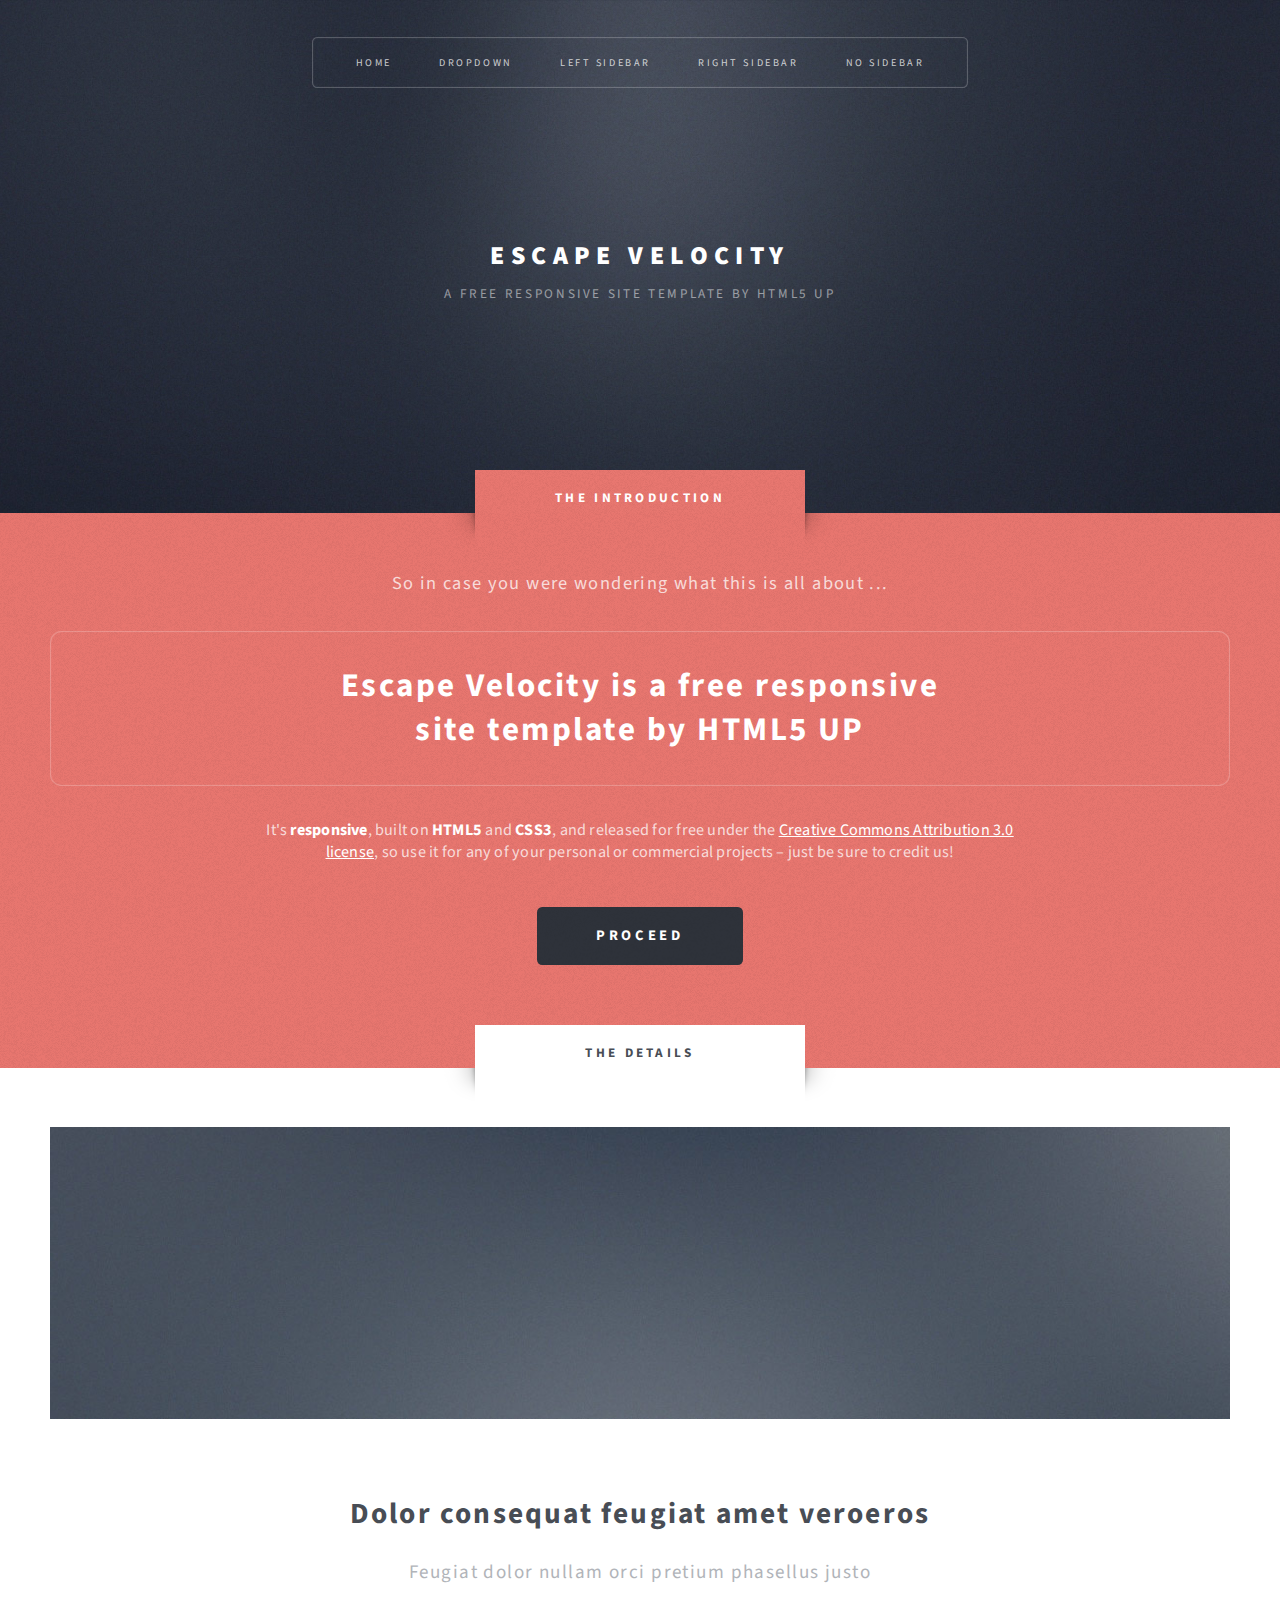
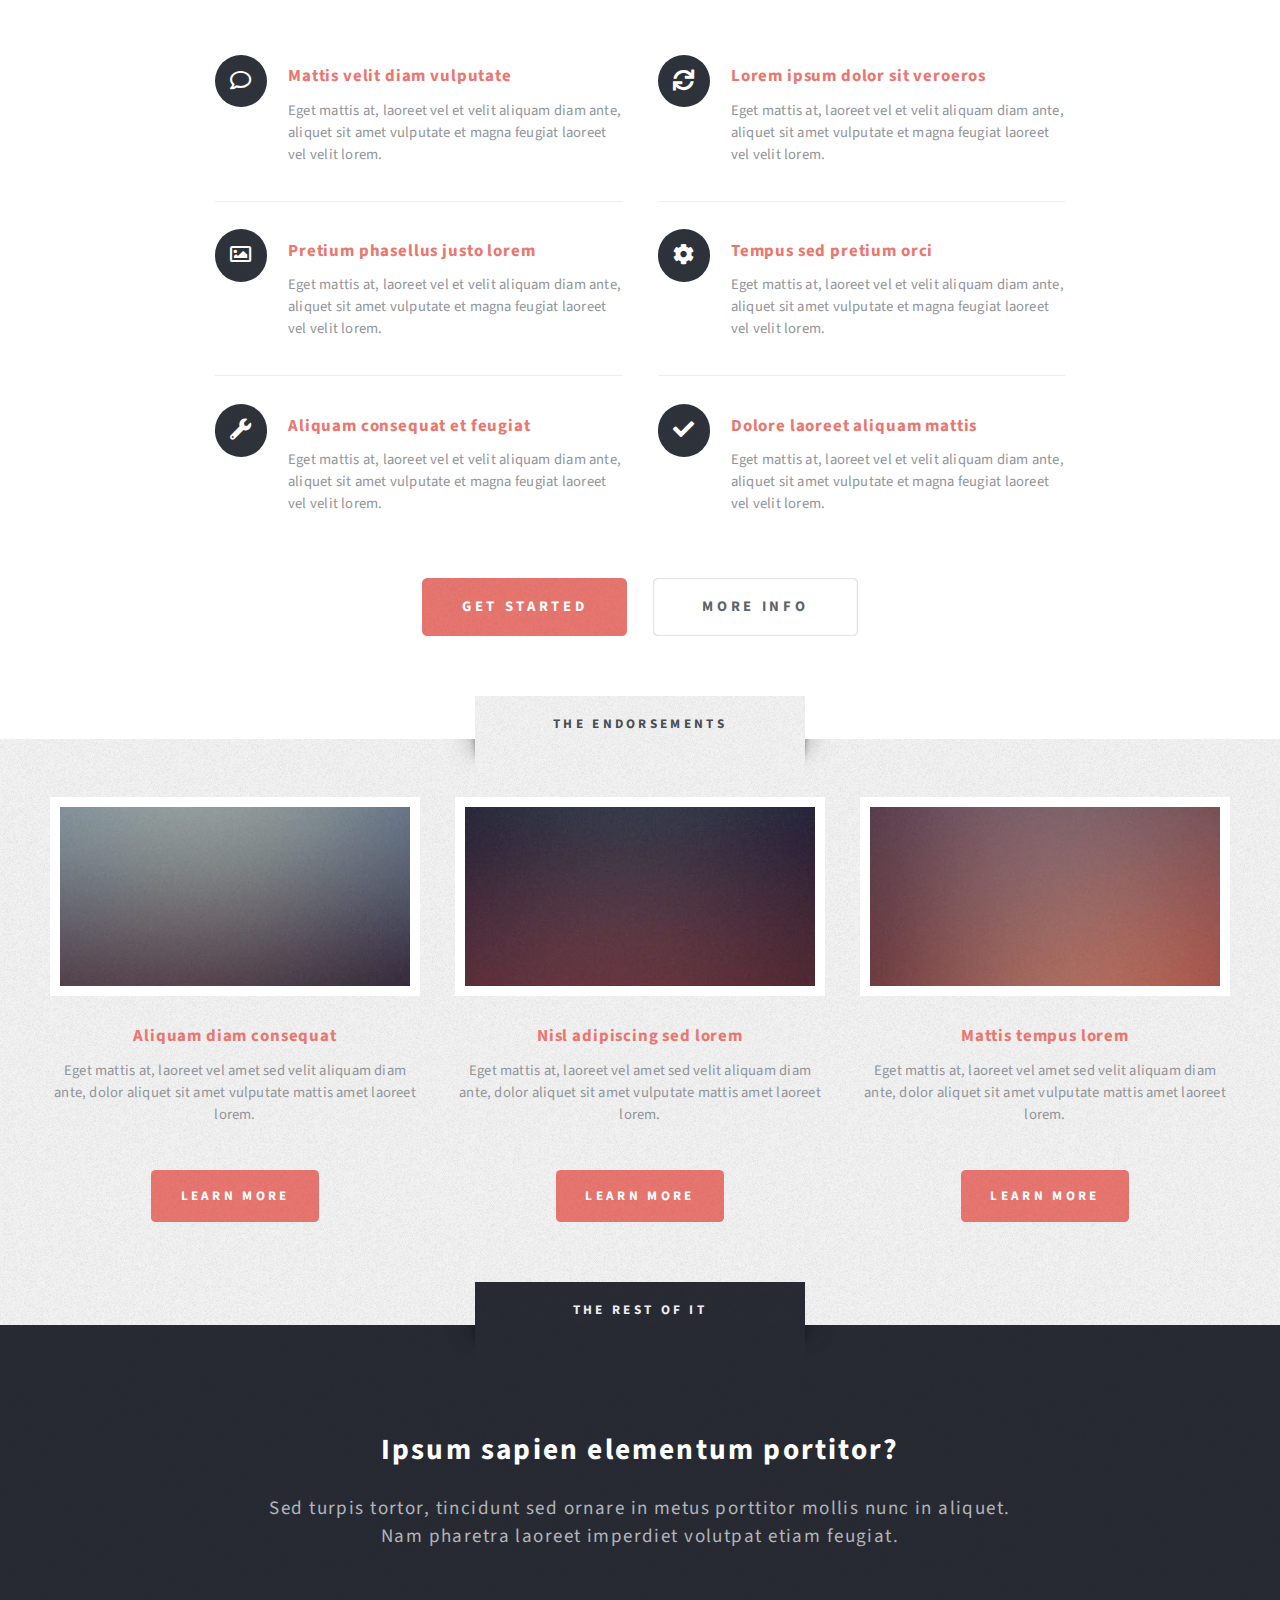
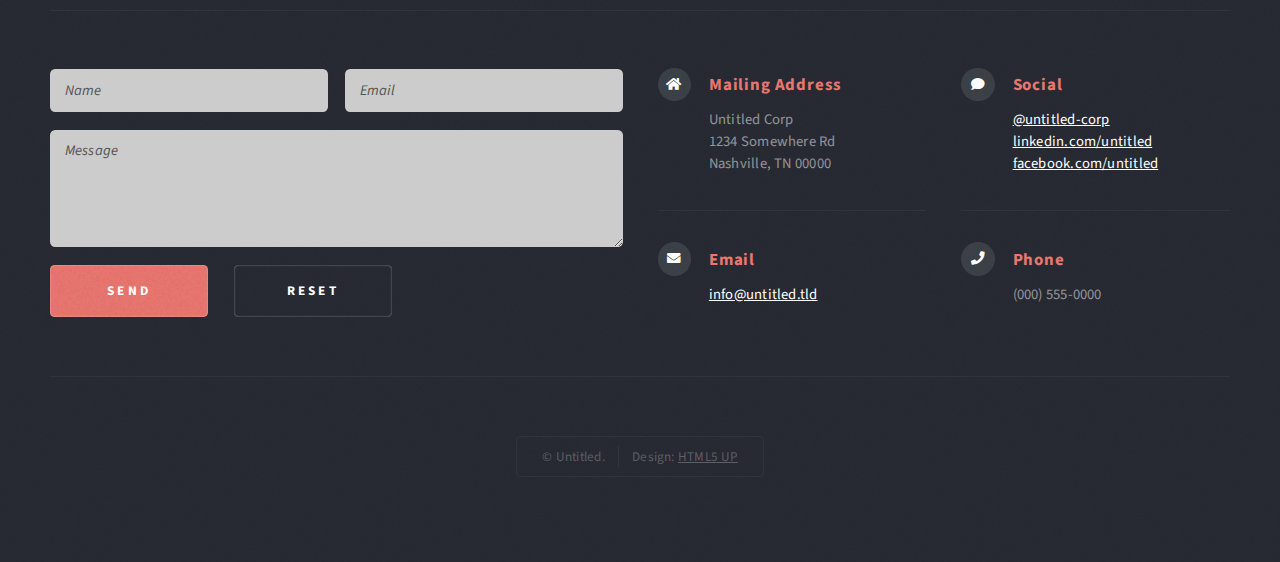
==== LisaCookPortfolioWebsite/index.html @ 7794329c "SECOND Initial Push Lisa-Cook" ====
<!DOCTYPE HTML>
<!--
	Escape Velocity by HTML5 UP
	html5up.net | @ajlkn
	Free for personal and commercial use under the CCA 3.0 license (html5up.net/license)
-->
<html>
	<head>
		<title>Escape Velocity by HTML5 UP</title>
		<meta charset="utf-8" />
		<meta name="viewport" content="width=device-width, initial-scale=1, user-scalable=no" />
		<link rel="stylesheet" href="assets/css/main.css" />
	</head>
	<body class="homepage is-preload">
		<div id="page-wrapper">

			<!-- Header -->
				<section id="header" class="wrapper">

					<!-- Logo -->
						<div id="logo">
							<h1><a href="index.html">Escape Velocity</a></h1>
							<p>A free responsive site template by HTML5 UP</p>
						</div>

					<!-- Nav -->
						<nav id="nav">
							<ul>
								<li class="current"><a href="index.html">Home</a></li>
								<li>
									<a href="#">Dropdown</a>
									<ul>
										<li><a href="#">Lorem ipsum</a></li>
										<li><a href="#">Magna veroeros</a></li>
										<li><a href="#">Etiam nisl</a></li>
										<li>
											<a href="#">Sed consequat</a>
											<ul>
												<li><a href="#">Lorem dolor</a></li>
												<li><a href="#">Amet consequat</a></li>
												<li><a href="#">Magna phasellus</a></li>
												<li><a href="#">Etiam nisl</a></li>
												<li><a href="#">Sed feugiat</a></li>
											</ul>
										</li>
										<li><a href="#">Nisl tempus</a></li>
									</ul>
								</li>
								<li><a href="left-sidebar.html">Left Sidebar</a></li>
								<li><a href="right-sidebar.html">Right Sidebar</a></li>
								<li><a href="no-sidebar.html">No Sidebar</a></li>
							</ul>
						</nav>

				</section>

			<!-- Intro -->
				<section id="intro" class="wrapper style1">
					<div class="title">The Introduction</div>
					<div class="container">
						<p class="style1">So in case you were wondering what this is all about ...</p>
						<p class="style2">
							Escape Velocity is a free responsive<br class="mobile-hide" />
							site template by <a href="http://html5up.net" class="nobr">HTML5 UP</a>
						</p>
						<p class="style3">It's <strong>responsive</strong>, built on <strong>HTML5</strong> and <strong>CSS3</strong>, and released for
						free under the <a href="http://html5up.net/license">Creative Commons Attribution 3.0 license</a>, so use it for any of
						your personal or commercial projects &ndash; just be sure to credit us!</p>
						<ul class="actions">
							<li><a href="#" class="button style3 large">Proceed</a></li>
						</ul>
					</div>
				</section>

			<!-- Main -->
				<section id="main" class="wrapper style2">
					<div class="title">The Details</div>
					<div class="container">

						<!-- Image -->
							<a href="#" class="image featured">
								<img src="images/pic01.jpg" alt="" />
							</a>

						<!-- Features -->
							<section id="features">
								<header class="style1">
									<h2>Dolor consequat feugiat amet veroeros</h2>
									<p>Feugiat dolor nullam orci pretium phasellus justo</p>
								</header>
								<div class="feature-list">
									<div class="row">
										<div class="col-6 col-12-medium">
											<section>
												<h3 class="icon fa-comment">Mattis velit diam vulputate</h3>
												<p>Eget mattis at, laoreet vel et velit aliquam diam ante, aliquet sit amet vulputate et magna feugiat laoreet vel velit lorem.</p>
											</section>
										</div>
										<div class="col-6 col-12-medium">
											<section>
												<h3 class="icon solid fa-sync">Lorem ipsum dolor sit veroeros</h3>
												<p>Eget mattis at, laoreet vel et velit aliquam diam ante, aliquet sit amet vulputate et magna feugiat laoreet vel velit lorem.</p>
											</section>
										</div>
										<div class="col-6 col-12-medium">
											<section>
												<h3 class="icon fa-image">Pretium phasellus justo lorem</h3>
												<p>Eget mattis at, laoreet vel et velit aliquam diam ante, aliquet sit amet vulputate et magna feugiat laoreet vel velit lorem.</p>
											</section>
										</div>
										<div class="col-6 col-12-medium">
											<section>
												<h3 class="icon solid fa-cog">Tempus sed pretium orci</h3>
												<p>Eget mattis at, laoreet vel et velit aliquam diam ante, aliquet sit amet vulputate et magna feugiat laoreet vel velit lorem.</p>
											</section>
										</div>
										<div class="col-6 col-12-medium">
											<section>
												<h3 class="icon solid fa-wrench">Aliquam consequat et feugiat</h3>
												<p>Eget mattis at, laoreet vel et velit aliquam diam ante, aliquet sit amet vulputate et magna feugiat laoreet vel velit lorem.</p>
											</section>
										</div>
										<div class="col-6 col-12-medium">
											<section>
												<h3 class="icon solid fa-check">Dolore laoreet aliquam mattis</h3>
												<p>Eget mattis at, laoreet vel et velit aliquam diam ante, aliquet sit amet vulputate et magna feugiat laoreet vel velit lorem.</p>
											</section>
										</div>
									</div>
								</div>
								<ul class="actions special">
									<li><a href="#" class="button style1 large">Get Started</a></li>
									<li><a href="#" class="button style2 large">More Info</a></li>
								</ul>
							</section>

					</div>
				</section>

			<!-- Highlights -->
				<section id="highlights" class="wrapper style3">
					<div class="title">The Endorsements</div>
					<div class="container">
						<div class="row aln-center">
							<div class="col-4 col-12-medium">
								<section class="highlight">
									<a href="#" class="image featured"><img src="images/pic02.jpg" alt="" /></a>
									<h3><a href="#">Aliquam diam consequat</a></h3>
									<p>Eget mattis at, laoreet vel amet sed velit aliquam diam ante, dolor aliquet sit amet vulputate mattis amet laoreet lorem.</p>
									<ul class="actions">
										<li><a href="#" class="button style1">Learn More</a></li>
									</ul>
								</section>
							</div>
							<div class="col-4 col-12-medium">
								<section class="highlight">
									<a href="#" class="image featured"><img src="images/pic03.jpg" alt="" /></a>
									<h3><a href="#">Nisl adipiscing sed lorem</a></h3>
									<p>Eget mattis at, laoreet vel amet sed velit aliquam diam ante, dolor aliquet sit amet vulputate mattis amet laoreet lorem.</p>
									<ul class="actions">
										<li><a href="#" class="button style1">Learn More</a></li>
									</ul>
								</section>
							</div>
							<div class="col-4 col-12-medium">
								<section class="highlight">
									<a href="#" class="image featured"><img src="images/pic04.jpg" alt="" /></a>
									<h3><a href="#">Mattis tempus lorem</a></h3>
									<p>Eget mattis at, laoreet vel amet sed velit aliquam diam ante, dolor aliquet sit amet vulputate mattis amet laoreet lorem.</p>
									<ul class="actions">
										<li><a href="#" class="button style1">Learn More</a></li>
									</ul>
								</section>
							</div>
						</div>
					</div>
				</section>

			<!-- Footer -->
				<section id="footer" class="wrapper">
					<div class="title">The Rest Of It</div>
					<div class="container">
						<header class="style1">
							<h2>Ipsum sapien elementum portitor?</h2>
							<p>
								Sed turpis tortor, tincidunt sed ornare in metus porttitor mollis nunc in aliquet.<br />
								Nam pharetra laoreet imperdiet volutpat etiam feugiat.
							</p>
						</header>
						<div class="row">
							<div class="col-6 col-12-medium">

								<!-- Contact Form -->
									<section>
										<form method="post" action="#">
											<div class="row gtr-50">
												<div class="col-6 col-12-small">
													<input type="text" name="name" id="contact-name" placeholder="Name" />
												</div>
												<div class="col-6 col-12-small">
													<input type="text" name="email" id="contact-email" placeholder="Email" />
												</div>
												<div class="col-12">
													<textarea name="message" id="contact-message" placeholder="Message" rows="4"></textarea>
												</div>
												<div class="col-12">
													<ul class="actions">
														<li><input type="submit" class="style1" value="Send" /></li>
														<li><input type="reset" class="style2" value="Reset" /></li>
													</ul>
												</div>
											</div>
										</form>
									</section>

							</div>
							<div class="col-6 col-12-medium">

								<!-- Contact -->
									<section class="feature-list small">
										<div class="row">
											<div class="col-6 col-12-small">
												<section>
													<h3 class="icon solid fa-home">Mailing Address</h3>
													<p>
														Untitled Corp<br />
														1234 Somewhere Rd<br />
														Nashville, TN 00000
													</p>
												</section>
											</div>
											<div class="col-6 col-12-small">
												<section>
													<h3 class="icon solid fa-comment">Social</h3>
													<p>
														<a href="#">@untitled-corp</a><br />
														<a href="#">linkedin.com/untitled</a><br />
														<a href="#">facebook.com/untitled</a>
													</p>
												</section>
											</div>
											<div class="col-6 col-12-small">
												<section>
													<h3 class="icon solid fa-envelope">Email</h3>
													<p>
														<a href="#">info@untitled.tld</a>
													</p>
												</section>
											</div>
											<div class="col-6 col-12-small">
												<section>
													<h3 class="icon solid fa-phone">Phone</h3>
													<p>
														(000) 555-0000
													</p>
												</section>
											</div>
										</div>
									</section>

							</div>
						</div>
						<div id="copyright">
							<ul>
								<li>&copy; Untitled.</li><li>Design: <a href="http://html5up.net">HTML5 UP</a></li>
							</ul>
						</div>
					</div>
				</section>

		</div>

		<!-- Scripts -->
			<script src="assets/js/jquery.min.js"></script>
			<script src="assets/js/jquery.dropotron.min.js"></script>
			<script src="assets/js/browser.min.js"></script>
			<script src="assets/js/breakpoints.min.js"></script>
			<script src="assets/js/util.js"></script>
			<script src="assets/js/main.js"></script>

	</body>
</html>
---- LisaCookPortfolioWebsite/assets/css/main.css ----
@import url("fontawesome-all.min.css");
@import url("https://fonts.googleapis.com/css?family=Source+Sans+Pro:400,400italic,700,900");

/*
	Escape Velocity by HTML5 UP
	html5up.net | @ajlkn
	Free for personal and commercial use under the CCA 3.0 license (html5up.net/license)
*/

html, body, div, span, applet, object,
iframe, h1, h2, h3, h4, h5, h6, p, blockquote,
pre, a, abbr, acronym, address, big, cite,
code, del, dfn, em, img, ins, kbd, q, s, samp,
small, strike, strong, sub, sup, tt, var, b,
u, i, center, dl, dt, dd, ol, ul, li, fieldset,
form, label, legend, table, caption, tbody,
tfoot, thead, tr, th, td, article, aside,
canvas, details, embed, figure, figcaption,
footer, header, hgroup, menu, nav, output, ruby,
section, summary, time, mark, audio, video {
	margin: 0;
	padding: 0;
	border: 0;
	font-size: 100%;
	font: inherit;
	vertical-align: baseline;}

article, aside, details, figcaption, figure,
footer, header, hgroup, menu, nav, section {
	display: block;}

body {
	line-height: 1;
}

ol, ul {
	list-style: none;
}

blockquote, q {
	quotes: none;
}

	blockquote:before, blockquote:after, q:before, q:after {
		content: '';
		content: none;
	}

table {
	border-collapse: collapse;
	border-spacing: 0;
}

body {
	-webkit-text-size-adjust: none;
}

mark {
	background-color: transparent;
	color: inherit;
}

input::-moz-focus-inner {
	border: 0;
	padding: 0;
}

input, select, textarea {
	-moz-appearance: none;
	-webkit-appearance: none;
	-ms-appearance: none;
	appearance: none;
}

/* Basic */

	@-ms-viewport {
		width: device-width;
	}

	html {
		box-sizing: border-box;
	}

	*, *:before, *:after {
		box-sizing: inherit;
	}

	body.is-preload *, body.is-preload *:before, body.is-preload *:after {
		-moz-animation: none !important;
		-webkit-animation: none !important;
		-ms-animation: none !important;
		animation: none !important;
		-moz-transition: none !important;
		-webkit-transition: none !important;
		-ms-transition: none !important;
		transition: none !important;
	}

	body, input, textarea, select {
		font-family: 'Source Sans Pro', sans-serif;
		font-weight: 400;
		color: #919499;
		font-size: 14pt;
		line-height: 1.75em;
		letter-spacing: 0.025em;
	}

	h1, h2, h3, h4, h5, h6 {
		font-weight: 700;
		color: #484d55;
	}

		h1 a, h2 a, h3 a, h4 a, h5 a, h6 a {
			color: inherit;
			text-decoration: none;
		}

	a {
		-moz-transition: color .25s ease-in-out;
		-webkit-transition: color .25s ease-in-out;
		-ms-transition: color .25s ease-in-out;
		transition: color .25s ease-in-out;
		text-decoration: underline;
		color: #717479;
	}

		a:hover {
			text-decoration: none;
		}

	strong, b {
		font-weight: 700;
		color: #484d55;
	}

	blockquote {
		border-left: solid 0.5em #ddd;
		padding: 1em 0 1em 2em;
		font-style: italic;
	}

	em, i {
		font-style: italic;
	}

	hr {
		border: 0;
		border-top: solid 1px #ddd;
		margin: 2em 0 2em 0;
	}

	sub {
		position: relative;
		top: 0.5em;
		font-size: 0.8em;
	}

	sup {
		position: relative;
		top: -0.5em;
		font-size: 0.8em;
	}

	.nobr {
		white-space: nowrap;
	}

	br.clear {
		clear: both;
	}

	p, ul, ol, dl, table, blockquote, form {
		margin-bottom: 2em;
	}

/* Container */

	.container {
		margin: 0 auto;
		max-width: 100%;
		width: 68em;
	}

		@media screen and (max-width: 1680px) {

			.container {
				width: 70em;
			}

		}

		@media screen and (max-width: 1280px) {

			.container {
				width: calc(100% - 100px);
			}

		}

		@media screen and (max-width: 980px) {

			.container {
				width: calc(100% - 100px);
			}

		}

		@media screen and (max-width: 736px) {

			.container {
				width: calc(100% - 40px);
			}

		}

/* Row */

	.row {
		display: flex;
		flex-wrap: wrap;
		box-sizing: border-box;
		align-items: stretch;
	}

		.row > * {
			box-sizing: border-box;
		}

		.row.gtr-uniform > * > :last-child {
			margin-bottom: 0;
		}

		.row.aln-left {
			justify-content: flex-start;
		}

		.row.aln-center {
			justify-content: center;
		}

		.row.aln-right {
			justify-content: flex-end;
		}

		.row.aln-top {
			align-items: flex-start;
		}

		.row.aln-middle {
			align-items: center;
		}

		.row.aln-bottom {
			align-items: flex-end;
		}

		.row > .imp {
			order: -1;
		}

		.row > .col-1 {
			width: 8.33333%;
		}

		.row > .off-1 {
			margin-left: 8.33333%;
		}

		.row > .col-2 {
			width: 16.66667%;
		}

		.row > .off-2 {
			margin-left: 16.66667%;
		}

		.row > .col-3 {
			width: 25%;
		}

		.row > .off-3 {
			margin-left: 25%;
		}

		.row > .col-4 {
			width: 33.33333%;
		}

		.row > .off-4 {
			margin-left: 33.33333%;
		}

		.row > .col-5 {
			width: 41.66667%;
		}

		.row > .off-5 {
			margin-left: 41.66667%;
		}

		.row > .col-6 {
			width: 50%;
		}

		.row > .off-6 {
			margin-left: 50%;
		}

		.row > .col-7 {
			width: 58.33333%;
		}

		.row > .off-7 {
			margin-left: 58.33333%;
		}

		.row > .col-8 {
			width: 66.66667%;
		}

		.row > .off-8 {
			margin-left: 66.66667%;
		}

		.row > .col-9 {
			width: 75%;
		}

		.row > .off-9 {
			margin-left: 75%;
		}

		.row > .col-10 {
			width: 83.33333%;
		}

		.row > .off-10 {
			margin-left: 83.33333%;
		}

		.row > .col-11 {
			width: 91.66667%;
		}

		.row > .off-11 {
			margin-left: 91.66667%;
		}

		.row > .col-12 {
			width: 100%;
		}

		.row > .off-12 {
			margin-left: 100%;
		}

		.row.gtr-0 {
			margin-top: 0px;
			margin-left: 0px;
		}

			.row.gtr-0 > * {
				padding: 0px 0 0 0px;
			}

			.row.gtr-0.gtr-uniform {
				margin-top: 0px;
			}

				.row.gtr-0.gtr-uniform > * {
					padding-top: 0px;
				}

		.row.gtr-25 {
			margin-top: -12.5px;
			margin-left: -12.5px;
		}

			.row.gtr-25 > * {
				padding: 12.5px 0 0 12.5px;
			}

			.row.gtr-25.gtr-uniform {
				margin-top: -12.5px;
			}

				.row.gtr-25.gtr-uniform > * {
					padding-top: 12.5px;
				}

		.row.gtr-50 {
			margin-top: -25px;
			margin-left: -25px;
		}

			.row.gtr-50 > * {
				padding: 25px 0 0 25px;
			}

			.row.gtr-50.gtr-uniform {
				margin-top: -25px;
			}

				.row.gtr-50.gtr-uniform > * {
					padding-top: 25px;
				}

		.row {
			margin-top: -50px;
			margin-left: -50px;
		}

			.row > * {
				padding: 50px 0 0 50px;
			}

			.row.gtr-uniform {
				margin-top: -50px;
			}

				.row.gtr-uniform > * {
					padding-top: 50px;
				}

		.row.gtr-150 {
			margin-top: -75px;
			margin-left: -75px;
		}

			.row.gtr-150 > * {
				padding: 75px 0 0 75px;
			}

			.row.gtr-150.gtr-uniform {
				margin-top: -75px;
			}

				.row.gtr-150.gtr-uniform > * {
					padding-top: 75px;
				}

		.row.gtr-200 {
			margin-top: -100px;
			margin-left: -100px;
		}

			.row.gtr-200 > * {
				padding: 100px 0 0 100px;
			}

			.row.gtr-200.gtr-uniform {
				margin-top: -100px;
			}

				.row.gtr-200.gtr-uniform > * {
					padding-top: 100px;
				}

		@media screen and (max-width: 1680px) {

			.row {
				display: flex;
				flex-wrap: wrap;
				box-sizing: border-box;
				align-items: stretch;
			}

				.row > * {
					box-sizing: border-box;
				}

				.row.gtr-uniform > * > :last-child {
					margin-bottom: 0;
				}

				.row.aln-left {
					justify-content: flex-start;
				}

				.row.aln-center {
					justify-content: center;
				}

				.row.aln-right {
					justify-content: flex-end;
				}

				.row.aln-top {
					align-items: flex-start;
				}

				.row.aln-middle {
					align-items: center;
				}

				.row.aln-bottom {
					align-items: flex-end;
				}

				.row > .imp-xlarge {
					order: -1;
				}

				.row > .col-1-xlarge {
					width: 8.33333%;
				}

				.row > .off-1-xlarge {
					margin-left: 8.33333%;
				}

				.row > .col-2-xlarge {
					width: 16.66667%;
				}

				.row > .off-2-xlarge {
					margin-left: 16.66667%;
				}

				.row > .col-3-xlarge {
					width: 25%;
				}

				.row > .off-3-xlarge {
					margin-left: 25%;
				}

				.row > .col-4-xlarge {
					width: 33.33333%;
				}

				.row > .off-4-xlarge {
					margin-left: 33.33333%;
				}

				.row > .col-5-xlarge {
					width: 41.66667%;
				}

				.row > .off-5-xlarge {
					margin-left: 41.66667%;
				}

				.row > .col-6-xlarge {
					width: 50%;
				}

				.row > .off-6-xlarge {
					margin-left: 50%;
				}

				.row > .col-7-xlarge {
					width: 58.33333%;
				}

				.row > .off-7-xlarge {
					margin-left: 58.33333%;
				}

				.row > .col-8-xlarge {
					width: 66.66667%;
				}

				.row > .off-8-xlarge {
					margin-left: 66.66667%;
				}

				.row > .col-9-xlarge {
					width: 75%;
				}

				.row > .off-9-xlarge {
					margin-left: 75%;
				}

				.row > .col-10-xlarge {
					width: 83.33333%;
				}

				.row > .off-10-xlarge {
					margin-left: 83.33333%;
				}

				.row > .col-11-xlarge {
					width: 91.66667%;
				}

				.row > .off-11-xlarge {
					margin-left: 91.66667%;
				}

				.row > .col-12-xlarge {
					width: 100%;
				}

				.row > .off-12-xlarge {
					margin-left: 100%;
				}

				.row.gtr-0 {
					margin-top: 0px;
					margin-left: 0px;
				}

					.row.gtr-0 > * {
						padding: 0px 0 0 0px;
					}

					.row.gtr-0.gtr-uniform {
						margin-top: 0px;
					}

						.row.gtr-0.gtr-uniform > * {
							padding-top: 0px;
						}

				.row.gtr-25 {
					margin-top: -12.5px;
					margin-left: -12.5px;
				}

					.row.gtr-25 > * {
						padding: 12.5px 0 0 12.5px;
					}

					.row.gtr-25.gtr-uniform {
						margin-top: -12.5px;
					}

						.row.gtr-25.gtr-uniform > * {
							padding-top: 12.5px;
						}

				.row.gtr-50 {
					margin-top: -25px;
					margin-left: -25px;
				}

					.row.gtr-50 > * {
						padding: 25px 0 0 25px;
					}

					.row.gtr-50.gtr-uniform {
						margin-top: -25px;
					}

						.row.gtr-50.gtr-uniform > * {
							padding-top: 25px;
						}

				.row {
					margin-top: -50px;
					margin-left: -50px;
				}

					.row > * {
						padding: 50px 0 0 50px;
					}

					.row.gtr-uniform {
						margin-top: -50px;
					}

						.row.gtr-uniform > * {
							padding-top: 50px;
						}

				.row.gtr-150 {
					margin-top: -75px;
					margin-left: -75px;
				}

					.row.gtr-150 > * {
						padding: 75px 0 0 75px;
					}

					.row.gtr-150.gtr-uniform {
						margin-top: -75px;
					}

						.row.gtr-150.gtr-uniform > * {
							padding-top: 75px;
						}

				.row.gtr-200 {
					margin-top: -100px;
					margin-left: -100px;
				}

					.row.gtr-200 > * {
						padding: 100px 0 0 100px;
					}

					.row.gtr-200.gtr-uniform {
						margin-top: -100px;
					}

						.row.gtr-200.gtr-uniform > * {
							padding-top: 100px;
						}

		}

		@media screen and (max-width: 1280px) {

			.row {
				display: flex;
				flex-wrap: wrap;
				box-sizing: border-box;
				align-items: stretch;
			}

				.row > * {
					box-sizing: border-box;
				}

				.row.gtr-uniform > * > :last-child {
					margin-bottom: 0;
				}

				.row.aln-left {
					justify-content: flex-start;
				}

				.row.aln-center {
					justify-content: center;
				}

				.row.aln-right {
					justify-content: flex-end;
				}

				.row.aln-top {
					align-items: flex-start;
				}

				.row.aln-middle {
					align-items: center;
				}

				.row.aln-bottom {
					align-items: flex-end;
				}

				.row > .imp-large {
					order: -1;
				}

				.row > .col-1-large {
					width: 8.33333%;
				}

				.row > .off-1-large {
					margin-left: 8.33333%;
				}

				.row > .col-2-large {
					width: 16.66667%;
				}

				.row > .off-2-large {
					margin-left: 16.66667%;
				}

				.row > .col-3-large {
					width: 25%;
				}

				.row > .off-3-large {
					margin-left: 25%;
				}

				.row > .col-4-large {
					width: 33.33333%;
				}

				.row > .off-4-large {
					margin-left: 33.33333%;
				}

				.row > .col-5-large {
					width: 41.66667%;
				}

				.row > .off-5-large {
					margin-left: 41.66667%;
				}

				.row > .col-6-large {
					width: 50%;
				}

				.row > .off-6-large {
					margin-left: 50%;
				}

				.row > .col-7-large {
					width: 58.33333%;
				}

				.row > .off-7-large {
					margin-left: 58.33333%;
				}

				.row > .col-8-large {
					width: 66.66667%;
				}

				.row > .off-8-large {
					margin-left: 66.66667%;
				}

				.row > .col-9-large {
					width: 75%;
				}

				.row > .off-9-large {
					margin-left: 75%;
				}

				.row > .col-10-large {
					width: 83.33333%;
				}

				.row > .off-10-large {
					margin-left: 83.33333%;
				}

				.row > .col-11-large {
					width: 91.66667%;
				}

				.row > .off-11-large {
					margin-left: 91.66667%;
				}

				.row > .col-12-large {
					width: 100%;
				}

				.row > .off-12-large {
					margin-left: 100%;
				}

				.row.gtr-0 {
					margin-top: 0px;
					margin-left: 0px;
				}

					.row.gtr-0 > * {
						padding: 0px 0 0 0px;
					}

					.row.gtr-0.gtr-uniform {
						margin-top: 0px;
					}

						.row.gtr-0.gtr-uniform > * {
							padding-top: 0px;
						}

				.row.gtr-25 {
					margin-top: -8.75px;
					margin-left: -8.75px;
				}

					.row.gtr-25 > * {
						padding: 8.75px 0 0 8.75px;
					}

					.row.gtr-25.gtr-uniform {
						margin-top: -8.75px;
					}

						.row.gtr-25.gtr-uniform > * {
							padding-top: 8.75px;
						}

				.row.gtr-50 {
					margin-top: -17.5px;
					margin-left: -17.5px;
				}

					.row.gtr-50 > * {
						padding: 17.5px 0 0 17.5px;
					}

					.row.gtr-50.gtr-uniform {
						margin-top: -17.5px;
					}

						.row.gtr-50.gtr-uniform > * {
							padding-top: 17.5px;
						}

				.row {
					margin-top: -35px;
					margin-left: -35px;
				}

					.row > * {
						padding: 35px 0 0 35px;
					}

					.row.gtr-uniform {
						margin-top: -35px;
					}

						.row.gtr-uniform > * {
							padding-top: 35px;
						}

				.row.gtr-150 {
					margin-top: -52.5px;
					margin-left: -52.5px;
				}

					.row.gtr-150 > * {
						padding: 52.5px 0 0 52.5px;
					}

					.row.gtr-150.gtr-uniform {
						margin-top: -52.5px;
					}

						.row.gtr-150.gtr-uniform > * {
							padding-top: 52.5px;
						}

				.row.gtr-200 {
					margin-top: -70px;
					margin-left: -70px;
				}

					.row.gtr-200 > * {
						padding: 70px 0 0 70px;
					}

					.row.gtr-200.gtr-uniform {
						margin-top: -70px;
					}

						.row.gtr-200.gtr-uniform > * {
							padding-top: 70px;
						}

		}

		@media screen and (max-width: 980px) {

			.row {
				display: flex;
				flex-wrap: wrap;
				box-sizing: border-box;
				align-items: stretch;
			}

				.row > * {
					box-sizing: border-box;
				}

				.row.gtr-uniform > * > :last-child {
					margin-bottom: 0;
				}

				.row.aln-left {
					justify-content: flex-start;
				}

				.row.aln-center {
					justify-content: center;
				}

				.row.aln-right {
					justify-content: flex-end;
				}

				.row.aln-top {
					align-items: flex-start;
				}

				.row.aln-middle {
					align-items: center;
				}

				.row.aln-bottom {
					align-items: flex-end;
				}

				.row > .imp-medium {
					order: -1;
				}

				.row > .col-1-medium {
					width: 8.33333%;
				}

				.row > .off-1-medium {
					margin-left: 8.33333%;
				}

				.row > .col-2-medium {
					width: 16.66667%;
				}

				.row > .off-2-medium {
					margin-left: 16.66667%;
				}

				.row > .col-3-medium {
					width: 25%;
				}

				.row > .off-3-medium {
					margin-left: 25%;
				}

				.row > .col-4-medium {
					width: 33.33333%;
				}

				.row > .off-4-medium {
					margin-left: 33.33333%;
				}

				.row > .col-5-medium {
					width: 41.66667%;
				}

				.row > .off-5-medium {
					margin-left: 41.66667%;
				}

				.row > .col-6-medium {
					width: 50%;
				}

				.row > .off-6-medium {
					margin-left: 50%;
				}

				.row > .col-7-medium {
					width: 58.33333%;
				}

				.row > .off-7-medium {
					margin-left: 58.33333%;
				}

				.row > .col-8-medium {
					width: 66.66667%;
				}

				.row > .off-8-medium {
					margin-left: 66.66667%;
				}

				.row > .col-9-medium {
					width: 75%;
				}

				.row > .off-9-medium {
					margin-left: 75%;
				}

				.row > .col-10-medium {
					width: 83.33333%;
				}

				.row > .off-10-medium {
					margin-left: 83.33333%;
				}

				.row > .col-11-medium {
					width: 91.66667%;
				}

				.row > .off-11-medium {
					margin-left: 91.66667%;
				}

				.row > .col-12-medium {
					width: 100%;
				}

				.row > .off-12-medium {
					margin-left: 100%;
				}

				.row.gtr-0 {
					margin-top: 0px;
					margin-left: 0px;
				}

					.row.gtr-0 > * {
						padding: 0px 0 0 0px;
					}

					.row.gtr-0.gtr-uniform {
						margin-top: 0px;
					}

						.row.gtr-0.gtr-uniform > * {
							padding-top: 0px;
						}

				.row.gtr-25 {
					margin-top: -12.5px;
					margin-left: -12.5px;
				}

					.row.gtr-25 > * {
						padding: 12.5px 0 0 12.5px;
					}

					.row.gtr-25.gtr-uniform {
						margin-top: -12.5px;
					}

						.row.gtr-25.gtr-uniform > * {
							padding-top: 12.5px;
						}

				.row.gtr-50 {
					margin-top: -25px;
					margin-left: -25px;
				}

					.row.gtr-50 > * {
						padding: 25px 0 0 25px;
					}

					.row.gtr-50.gtr-uniform {
						margin-top: -25px;
					}

						.row.gtr-50.gtr-uniform > * {
							padding-top: 25px;
						}

				.row {
					margin-top: -50px;
					margin-left: -50px;
				}

					.row > * {
						padding: 50px 0 0 50px;
					}

					.row.gtr-uniform {
						margin-top: -50px;
					}

						.row.gtr-uniform > * {
							padding-top: 50px;
						}

				.row.gtr-150 {
					margin-top: -75px;
					margin-left: -75px;
				}

					.row.gtr-150 > * {
						padding: 75px 0 0 75px;
					}

					.row.gtr-150.gtr-uniform {
						margin-top: -75px;
					}

						.row.gtr-150.gtr-uniform > * {
							padding-top: 75px;
						}

				.row.gtr-200 {
					margin-top: -100px;
					margin-left: -100px;
				}

					.row.gtr-200 > * {
						padding: 100px 0 0 100px;
					}

					.row.gtr-200.gtr-uniform {
						margin-top: -100px;
					}

						.row.gtr-200.gtr-uniform > * {
							padding-top: 100px;
						}

		}

		@media screen and (max-width: 736px) {

			.row {
				display: flex;
				flex-wrap: wrap;
				box-sizing: border-box;
				align-items: stretch;
			}

				.row > * {
					box-sizing: border-box;
				}

				.row.gtr-uniform > * > :last-child {
					margin-bottom: 0;
				}

				.row.aln-left {
					justify-content: flex-start;
				}

				.row.aln-center {
					justify-content: center;
				}

				.row.aln-right {
					justify-content: flex-end;
				}

				.row.aln-top {
					align-items: flex-start;
				}

				.row.aln-middle {
					align-items: center;
				}

				.row.aln-bottom {
					align-items: flex-end;
				}

				.row > .imp-small {
					order: -1;
				}

				.row > .col-1-small {
					width: 8.33333%;
				}

				.row > .off-1-small {
					margin-left: 8.33333%;
				}

				.row > .col-2-small {
					width: 16.66667%;
				}

				.row > .off-2-small {
					margin-left: 16.66667%;
				}

				.row > .col-3-small {
					width: 25%;
				}

				.row > .off-3-small {
					margin-left: 25%;
				}

				.row > .col-4-small {
					width: 33.33333%;
				}

				.row > .off-4-small {
					margin-left: 33.33333%;
				}

				.row > .col-5-small {
					width: 41.66667%;
				}

				.row > .off-5-small {
					margin-left: 41.66667%;
				}

				.row > .col-6-small {
					width: 50%;
				}

				.row > .off-6-small {
					margin-left: 50%;
				}

				.row > .col-7-small {
					width: 58.33333%;
				}

				.row > .off-7-small {
					margin-left: 58.33333%;
				}

				.row > .col-8-small {
					width: 66.66667%;
				}

				.row > .off-8-small {
					margin-left: 66.66667%;
				}

				.row > .col-9-small {
					width: 75%;
				}

				.row > .off-9-small {
					margin-left: 75%;
				}

				.row > .col-10-small {
					width: 83.33333%;
				}

				.row > .off-10-small {
					margin-left: 83.33333%;
				}

				.row > .col-11-small {
					width: 91.66667%;
				}

				.row > .off-11-small {
					margin-left: 91.66667%;
				}

				.row > .col-12-small {
					width: 100%;
				}

				.row > .off-12-small {
					margin-left: 100%;
				}

				.row.gtr-0 {
					margin-top: 0px;
					margin-left: 0px;
				}

					.row.gtr-0 > * {
						padding: 0px 0 0 0px;
					}

					.row.gtr-0.gtr-uniform {
						margin-top: 0px;
					}

						.row.gtr-0.gtr-uniform > * {
							padding-top: 0px;
						}

				.row.gtr-25 {
					margin-top: -7.5px;
					margin-left: -7.5px;
				}

					.row.gtr-25 > * {
						padding: 7.5px 0 0 7.5px;
					}

					.row.gtr-25.gtr-uniform {
						margin-top: -7.5px;
					}

						.row.gtr-25.gtr-uniform > * {
							padding-top: 7.5px;
						}

				.row.gtr-50 {
					margin-top: -15px;
					margin-left: -15px;
				}

					.row.gtr-50 > * {
						padding: 15px 0 0 15px;
					}

					.row.gtr-50.gtr-uniform {
						margin-top: -15px;
					}

						.row.gtr-50.gtr-uniform > * {
							padding-top: 15px;
						}

				.row {
					margin-top: -30px;
					margin-left: -30px;
				}

					.row > * {
						padding: 30px 0 0 30px;
					}

					.row.gtr-uniform {
						margin-top: -30px;
					}

						.row.gtr-uniform > * {
							padding-top: 30px;
						}

				.row.gtr-150 {
					margin-top: -45px;
					margin-left: -45px;
				}

					.row.gtr-150 > * {
						padding: 45px 0 0 45px;
					}

					.row.gtr-150.gtr-uniform {
						margin-top: -45px;
					}

						.row.gtr-150.gtr-uniform > * {
							padding-top: 45px;
						}

				.row.gtr-200 {
					margin-top: -60px;
					margin-left: -60px;
				}

					.row.gtr-200 > * {
						padding: 60px 0 0 60px;
					}

					.row.gtr-200.gtr-uniform {
						margin-top: -60px;
					}

						.row.gtr-200.gtr-uniform > * {
							padding-top: 60px;
						}

		}

/* Section/Article */

	section,
	article {
		margin: 0 0 4em 0;
	}

	section > :last-child,
	article > :last-child,
	section:last-child,
	article:last-child {
		margin-bottom: 0;
	}

	header.style1 {
		text-align: center;
		padding: 3em 0 3em 0;
	}

		header.style1 h2 {
			font-weight: 700;
			font-size: 2em;
			letter-spacing: 0.075em;
			line-height: 1.5em;
		}

		header.style1 p {
			color: #b1b4b9;
			display: block;
			margin: 1.15em 0 0 0;
			font-size: 1.3em;
			letter-spacing: 0.075em;
			line-height: 1.5em;
		}

/* Table */

	table {
		width: 100%;
	}

		table.default {
			width: 100%;
		}

			table.default tbody tr:nth-child(2n+2) {
				background: #f4f4f4;
			}

			table.default td {
				padding: 0.5em 1em 0.5em 1em;
			}

			table.default th {
				text-align: left;
				font-weight: 400;
				padding: 0.5em 1em 0.5em 1em;
			}

			table.default thead {
				background: #484d55;
				color: #fff;
			}

			table.default tfoot {
				background: #eee;
			}

/* Form */

	form label {
		display: block;
		font-weight: 700;
		color: #484d55;
		margin: 0.25em 0 0.5em 0;
	}

	form input[type="text"],
	form input[type="email"],
	form input[type="password"],
	form select,
	form textarea {
		-moz-transition: all .25s ease-in-out;
		-webkit-transition: all .25s ease-in-out;
		-ms-transition: all .25s ease-in-out;
		transition: all .25s ease-in-out;
		-webkit-appearance: none;
		display: block;
		border: 0;
		background: #eee;
		box-shadow: inset 0px 0px 1px 0px #a0a1a7;
		border-radius: 0.35em;
		width: 100%;
		padding: 0.75em 1em 0.75em 1em;
	}

		form input[type="text"]:focus,
		form input[type="email"]:focus,
		form input[type="password"]:focus,
		form select:focus,
		form textarea:focus {
			background: #f8f8f8;
		}

	form input[type="text"],
	form input[type="email"]
	input[type="password"] {
		line-height: 1em;
	}

	form select {
		line-height: 1em;
	}

	form textarea {
		min-height: 8em;
	}

	form ul.actions {
		margin-top: 0;
	}

	form ::-webkit-input-placeholder {
		color: #555 !important;
		font-style: italic;
		line-height: 1.35em;
	}

	form :-moz-placeholder {
		color: #555 !important;
		font-style: italic;
	}

	form ::-moz-placeholder {
		color: #555 !important;
		font-style: italic;
	}

	form :-ms-input-placeholder {
		color: #555 !important;
		font-style: italic;
	}

	form ::-moz-focus-inner {
		border: 0;
	}

/* Image */

	.image {
		display: inline-block;
	}

		.image img {
			display: block;
			width: 100%;
		}

		.image.fit {
			display: block;
			width: 100%;
		}

		.image.left {
			float: left;
			margin: 0 2em 2em 0;
		}

		.image.centered {
			display: block;
			margin: 0 0 2em 0;
		}

			.image.centered img {
				margin: 0 auto;
				width: auto;
			}

		.image.featured {
			display: block;
			width: 100%;
			margin: 0 0 2em 0;
		}

/* Button */

	input[type="button"],
	input[type="submit"],
	input[type="reset"],
	button,
	.button {
		-moz-transition: all .25s ease-in-out;
		-webkit-transition: all .25s ease-in-out;
		-ms-transition: all .25s ease-in-out;
		transition: all .25s ease-in-out;
		display: inline-block;
		background: #444;
		text-align: center;
		text-transform: uppercase;
		font-weight: 700;
		letter-spacing: 0.25em;
		text-decoration: none;
		border-radius: 0.35em;
		border: 0;
		outline: 0;
		cursor: pointer;
		padding: 0 2.25em 0 2.25em;
		font-size: 0.9em;
		min-width: 12em;
		height: 4em;
		line-height: 4em;
	}

		input[type="button"]:hover,
		input[type="submit"]:hover,
		input[type="reset"]:hover,
		button:hover,
		.button:hover {
			background-color: #f98780;
		}

		input[type="button"].large,
		input[type="submit"].large,
		input[type="reset"].large,
		button.large,
		.button.large {
			font-size: 1em;
			min-width: 14em;
		}

		input[type="button"].style1,
		input[type="submit"].style1,
		input[type="reset"].style1,
		button.style1,
		.button.style1 {
			background: #e97770 url("images/overlay.png");
			color: #fff;
		}

			input[type="button"].style1:hover,
			input[type="submit"].style1:hover,
			input[type="reset"].style1:hover,
			button.style1:hover,
			.button.style1:hover {
				background-color: #f98780;
			}

			input[type="button"].style1:active,
			input[type="submit"].style1:active,
			input[type="reset"].style1:active,
			button.style1:active,
			.button.style1:active {
				background-color: #d96760;
			}

		input[type="button"].style2,
		input[type="submit"].style2,
		input[type="reset"].style2,
		button.style2,
		.button.style2 {
			background: none;
			color: #606167;
			box-shadow: inset 0px 0px 2px 0px #a0a1a7;
		}

			input[type="button"].style2:hover,
			input[type="submit"].style2:hover,
			input[type="reset"].style2:hover,
			button.style2:hover,
			.button.style2:hover {
				box-shadow: inset 0px 0px 2px 0px #606167;
			}

			input[type="button"].style2:active,
			input[type="submit"].style2:active,
			input[type="reset"].style2:active,
			button.style2:active,
			.button.style2:active {
				box-shadow: inset 0px 0px 2px 0px #202127;
			}

		input[type="button"].style3,
		input[type="submit"].style3,
		input[type="reset"].style3,
		button.style3,
		.button.style3 {
			background: #2f333b url("images/overlay.png");
			color: #fff;
		}

			input[type="button"].style3:hover,
			input[type="submit"].style3:hover,
			input[type="reset"].style3:hover,
			button.style3:hover,
			.button.style3:hover {
				background-color: #3f434b;
			}

			input[type="button"].style3:active,
			input[type="submit"].style3:active,
			input[type="reset"].style3:active,
			button.style3:active,
			.button.style3:active {
				background-color: #1f232b;
			}

/* List */

	ul {
		list-style: disc;
		padding-left: 1em;
	}

		ul li {
			padding-left: 0.5em;
		}

		ul.style2 {
			list-style: none;
			padding-left: 0;
		}

			ul.style2 li {
				border-top: solid 1px #eee;
				padding: 1.5em 0 0 0;
				margin: 1.5em 0 0 0;
			}

				ul.style2 li:first-child {
					border-top: 0;
					padding-top: 0;
					margin-top: 0;
				}

		ul.style3 {
			list-style: none;
			padding-left: 0;
		}

			ul.style3 li {
				border-top: solid 1px #eee;
				padding: 0.5em 0 0 0;
				margin: 0.5em 0 0 0;
			}

				ul.style3 li:first-child {
					border-top: 0;
					padding-top: 0;
					margin-top: 0;
				}

	ol {
		list-style: decimal;
		padding-left: 1.25em;
	}

		ol li {
			padding-left: 0.25em;
		}

/* Actions */

	ul.actions {
		list-style: none;
		padding-left: 0;
		margin: 3em 0 0 0;
	}

		ul.actions li {
			display: inline-block;
			margin: 0 0.75em 0 0.75em;
			padding-left: 0;
		}

			ul.actions li:first-child {
				margin-left: 0;
			}

			ul.actions li:last-child {
				margin-right: 0;
			}

		ul.actions.special {
			text-align: center;
		}

/* Feature List */

	.feature-list {
		max-width: 58em;
		margin-left: auto;
		margin-right: auto;
		position: relative;
		top: 0.75em;
	}

		.feature-list section {
			border-top: solid 1px #eee;
			padding-top: 3em;
			padding-left: 5em;
			position: relative;
		}

		@media screen and (min-width: 981px) {

			.feature-list > .row > :nth-child(-n + 2) > section {
				border-top: 0;
				padding-top: 0;
			}

		}

		.feature-list h3 {
			color: #e97770 !important;
			margin: -0.35em 0 0.75em 0;
			font-size: 1.15em;
			letter-spacing: 0.05em;
		}

			.feature-list h3:before {
				display: block;
				color: #fff;
				background: #2f333b url("images/overlay.png");
				border-radius: 2.5em;
				text-align: center;
				width: 2.5em;
				height: 2.5em;
				line-height: 2.5em;
				margin-right: 0.75em;
				position: absolute;
				left: 0;
				margin-top: -0.5em;
			}

		.feature-list.small section {
			padding-left: 3.5em;
		}

		.feature-list.small h3:before {
			font-size: 0.8em;
		}

/* Icons */

	.icon {
		text-decoration: none;
		text-decoration: none;
	}

		.icon:before {
			-moz-osx-font-smoothing: grayscale;
			-webkit-font-smoothing: antialiased;
			display: inline-block;
			font-style: normal;
			font-variant: normal;
			text-rendering: auto;
			line-height: 1;
			text-transform: none !important;
			font-family: 'Font Awesome 5 Free';
			font-weight: 400;
		}

		.icon:before {
			line-height: inherit;
			font-size: 1.25em;
		}

		.icon > .label {
			display: none;
		}

		.icon.solid:before {
			font-weight: 900;
		}

		.icon.brands:before {
			font-family: 'Font Awesome 5 Brands';
		}

/* Box */

	.box header {
		margin: 0 0 1.5em 0;
	}

		.box header.style1 {
			position: relative;
			margin: -0.5em 0 0 0;
			padding-top: 0;
		}

	.box h2 {
		margin: 0 0 0.75em 0;
		font-size: 1.15em;
		letter-spacing: 0.05em;
	}

	.box h3 {
		margin: 0 0 0.5em 0;
		font-size: 1em;
		font-weight: 600;
		letter-spacing: 0.05em;
	}

	.box.post-excerpt .image.left {
		position: relative;
		top: 0.5em;
		width: 5em;
	}

	.box.post-excerpt h3, .box.post-excerpt p {
		margin-left: 7em;
	}

/* Wrapper */

	.wrapper {
		position: relative;
		padding: 6em 0 9em 0;
	}

		.wrapper .title {
			position: absolute;
			top: 0;
			left: 50%;
			text-align: center;
			text-transform: uppercase;
			display: block;
			font-weight: 700;
			letter-spacing: 0.25em;
			font-size: 0.9em;
			width: 25em;
			height: 3.25em;
			top: -3.25em;
			line-height: 3.25em;
			margin-bottom: -3.25em;
			margin-left: -12.5em;
			padding-top: 0.5em;
		}

			.wrapper .title:before {
				content: '';
				position: absolute;
				bottom: -38px;
				left: -35px;
				width: 35px;
				height: 38px;
				background: url("images/shadow.png");
			}

			.wrapper .title:after {
				-moz-transform: scaleX(-1);
				-webkit-transform: scaleX(-1);
				-ms-transform: scaleX(-1);
				transform: scaleX(-1);
				content: '';
				position: absolute;
				bottom: -38px;
				right: -35px;
				width: 35px;
				height: 38px;
				background: url("images/shadow.png");
			}

		.wrapper.style1 {
			background: #e97770 url("images/overlay.png");
			color: #eee;
			color: rgba(255, 255, 255, 0.75);
		}

			.wrapper.style1 .title {
				background: #e97770 url("images/overlay.png");
				color: #fff;
			}

			.wrapper.style1 h1, .wrapper.style1 h2, .wrapper.style1 h3, .wrapper.style1 h4, .wrapper.style1 h5, .wrapper.style1 h6, .wrapper.style1 strong, .wrapper.style1 b, .wrapper.style1 a {
				color: #fff;
			}

		.wrapper.style2 {
			background: #fff;
		}

			.wrapper.style2 .title {
				background: #fff;
				color: #484d55;
			}

		.wrapper.style3 {
			background: #f3f3f3 url("images/overlay.png");
		}

			.wrapper.style3 .title {
				background: #f3f3f3 url("images/overlay.png");
				color: #484d55;
			}

			.wrapper.style3 .image {
				border: solid 10px #fff;
			}

/* Page Wrapper */

	#page-wrapper > section {
		margin-bottom: 0;
	}

/* Header */

	#header {
		display: -moz-flex;
		display: -webkit-flex;
		display: -ms-flex;
		display: flex;
		-moz-align-items: center;
		-webkit-align-items: center;
		-ms-align-items: center;
		align-items: center;
		-moz-justify-content: center;
		-webkit-justify-content: center;
		-ms-justify-content: center;
		justify-content: center;
		position: relative;
		height: 24em;
		background: url("../../images/banner.jpg") center center;
		background-size: cover;
		padding: 0;
	}

		#header:before {
			content: '';
			position: absolute;
			top: 0;
			left: 0;
			width: 100%;
			height: 100%;
			background: url("images/overlay.png");
		}

		.homepage #header {
			height: 35em;
		}

/* Logo */

	#logo {
		width: 100%;
		text-align: center;
		position: relative;
		top: 1.5em;
	}

		#logo h1 {
			font-weight: 900;
			text-transform: uppercase;
			color: #fff;
			font-size: 2em;
			letter-spacing: 0.25em;
		}

		#logo p {
			color: #eee;
			color: rgba(255, 255, 255, 0.5);
			text-transform: uppercase;
			margin: 1.25em 0 0 0;
			display: block;
			letter-spacing: 0.2em;
			font-size: 0.9em;
		}

/* Nav */

	#nav {
		position: absolute;
		display: block;
		top: 2.5em;
		left: 0;
		width: 100%;
		text-align: center;
	}

		#nav > ul {
			display: inline-block;
			border-radius: 0.35em;
			box-shadow: inset 0px 0px 1px 1px rgba(255, 255, 255, 0.25);
			padding: 0 1.5em 0 1.5em;
		}

			#nav > ul > li {
				display: inline-block;
				text-align: center;
				padding: 0 1.5em 0 1.5em;
			}

				#nav > ul > li > ul {
					display: none;
				}

				#nav > ul > li > a, #nav > ul > li > span {
					display: block;
					color: #eee;
					color: rgba(255, 255, 255, 0.75);
					text-transform: uppercase;
					text-decoration: none;
					font-size: 0.7em;
					letter-spacing: 0.25em;
					height: 5em;
					line-height: 5em;
					-moz-transition: all .25s ease-in-out;
					-webkit-transition: all .25s ease-in-out;
					-o-transition: all .25s ease-in-out;
					-ms-transition: all .25s ease-in-out;
					transition: all .25s ease-in-out;
					outline: 0;
				}

				#nav > ul > li:hover > a {
					color: #fff;
				}

				#nav > ul > li.active > a, #nav > ul > li.active > span {
					color: #fff;
				}

	.dropotron {
		background: #222835 url("images/overlay.png");
		background-color: rgba(44, 50, 63, 0.925);
		padding: 1.25em 1em 1.25em 1em;
		border-radius: 0.35em;
		box-shadow: inset 0px 0px 1px 1px rgba(255, 255, 255, 0.25);
		min-width: 12em;
		text-align: left;
		margin-top: -1.25em;
		margin-left: -1px;
		list-style: none;
	}

		.dropotron.level-0 {
			margin-top: -1px;
			margin-left: 0;
			border-top-left-radius: 0;
			border-top-right-radius: 0;
		}

		.dropotron a, .dropotron span {
			-moz-transition: all .25s ease-in-out;
			-webkit-transition: all .25s ease-in-out;
			-ms-transition: all .25s ease-in-out;
			transition: all .25s ease-in-out;
			display: block;
			color: #eee;
			color: rgba(255, 255, 255, 0.75);
			text-transform: uppercase;
			text-decoration: none;
			font-size: 0.7em;
			letter-spacing: 0.25em;
			border-top: solid 1px rgba(255, 255, 255, 0.15);
			line-height: 3em;
		}

		.dropotron li {
			padding-left: 0;
		}

			.dropotron li:first-child a, .dropotron li:first-child span {
				border-top: 0;
			}

			.dropotron li:hover > a, .dropotron li:hover > span {
				color: #fff;
			}

/* Intro */

	#intro {
		padding-bottom: 8em;
		text-align: center;
	}

		#intro p.style1 {
			font-size: 1.5em;
			letter-spacing: 0.075em;
		}

		#intro p.style2 {
			font-weight: 700;
			color: #fff;
			border-radius: 0.35em;
			box-shadow: inset 0px 0px 1px 1px rgba(255, 255, 255, 0.25);
			font-size: 2.75em;
			letter-spacing: 0.075em;
			line-height: 1.35em;
			padding: 1em 0 1em 0;
			margin-bottom: 1em;
		}

			#intro p.style2 a {
				color: inherit;
				text-decoration: none;
			}

		#intro p.style3 {
			font-size: 1.1em;
			width: 48em;
			margin: 0 auto;
		}

/* Features */

	#features header.style1 {
		padding-bottom: 5em;
	}

	#features ul.actions {
		margin-top: 5em;
	}

/* Highlights */

	#highlights .highlight {
		text-align: center;
	}

		#highlights .highlight h3 {
			color: #e97770;
			margin: 0 0 0.75em 0;
			font-size: 1.15em;
			letter-spacing: 0.05em;
		}

/* Main */

/* Footer */

	#footer {
		background: #282b34 url("images/overlay.png");
		color: #eee;
		color: rgba(255, 255, 255, 0.5);
		padding-bottom: 6em;
	}

		#footer h1, #footer h2, #footer h3, #footer h4, #footer h5, #footer h6, #footer strong, #footer b, #footer a {
			color: #fff;
		}

		#footer hr {
			border-top-color: #333;
			border-top-color: rgba(255, 255, 255, 0.05);
		}

		#footer form input[type="text"],
		#footer form input[type="email"],
		#footer form input[type="password"],
		#footer form select,
		#footer form textarea {
			background: #ccc;
			box-shadow: none;
		}

			#footer form input[type="text"]:focus,
			#footer form input[type="email"]:focus,
			#footer form input[type="password"]:focus,
			#footer form select:focus,
			#footer form textarea:focus {
				background: #fff;
			}

		#footer input[type="button"],
		#footer input[type="submit"],
		#footer input[type="reset"],
		#footer button,
		#footer .button {
			color: #fff;
			box-shadow: inset 0px 0px 2px 0px rgba(255, 255, 255, 0.5);
		}

			#footer input[type="button"]:hover,
			#footer input[type="submit"]:hover,
			#footer input[type="reset"]:hover,
			#footer button:hover,
			#footer .button:hover {
				color: #fff;
				box-shadow: inset 0px 0px 2px 0px rgba(255, 255, 255, 0.65);
			}

			#footer input[type="button"]:active,
			#footer input[type="submit"]:active,
			#footer input[type="reset"]:active,
			#footer button:active,
			#footer .button:active {
				box-shadow: inset 0px 0px 2px 0px rgba(255, 255, 255, 0.75);
			}

			#footer input[type="button"].style2:active,
			#footer input[type="submit"].style2:active,
			#footer input[type="reset"].style2:active,
			#footer button.style2:active,
			#footer .button.style2:active {
				box-shadow: inset 0px 0px 2px 0px rgba(255, 255, 255, 0.75);
			}

		#footer .title {
			background: #282b34 url("images/overlay.png");
			color: #eee;
		}

		#footer header.style1 {
			padding-bottom: 6em;
			margin-bottom: 6em;
			border-bottom: solid 1px rgba(255, 255, 255, 0.05);
		}

			#footer header.style1 h2 {
				color: #fff;
			}

			#footer header.style1 .p {
				color: inherit;
			}

		#footer .feature-list {
			max-width: 100%;
		}

			#footer .feature-list section {
				border-top-color: rgba(255, 255, 255, 0.05);
			}

			#footer .feature-list h3:before {
				background: #3d4249 url("images/overlay.png");
			}

/* Copyright */

	#copyright {
		text-align: center;
		padding-top: 6em;
		margin-top: 6em;
		border-top: solid 1px rgba(255, 255, 255, 0.05);
	}

		#copyright ul {
			display: inline-block;
			border-radius: 0.35em;
			box-shadow: inset 0px 0px 1px 1px rgba(255, 255, 255, 0.05);
			color: #aaa;
			color: rgba(255, 255, 255, 0.25);
			padding: 0.75em 2em;
			font-size: 0.9em;
		}

			#copyright ul li {
				display: inline-block;
				margin-left: 1em;
				padding-left: 1em;
				border-left: solid 1px #333;
				border-left-color: rgba(255, 255, 255, 0.05);
			}

				#copyright ul li:first-child {
					border-left: 0;
					margin-left: 0;
					padding-left: 0;
				}

		#copyright a {
			color: inherit;
		}

			#copyright a:hover {
				color: #fff;
			}

/* XLarge */

	@media screen and (max-width: 1680px) {

		/* Basic */

			body, input, textarea, select {
				font-size: 12pt;
			}

	}

/* Large */

	@media screen and (max-width: 1280px) {

		/* Basic */

			body, input, select, textarea {
				font-size: 11pt;
				line-height: 1.5em;
				letter-spacing: 0.015em;
			}

		/* Wrapper */

			.wrapper {
				padding: 4em 0 7em 0;
			}

		/* Logo */

			#logo {
				margin-top: -0.5em !important;
			}

				#logo h1 {
					font-size: 1.75em;
				}

		/* Intro */

			#intro {
				padding-bottom: 7em;
			}

				#intro p.style1 {
					font-size: 1.25em;
				}

				#intro p.style2 {
					font-size: 2.25em;
				}

		/* Footer */

			#footer {
				padding-bottom: 4em;
			}

				#footer header.style1 {
					padding-bottom: 4em;
					margin-bottom: 4em;
					border-bottom: solid 1px rgba(255, 255, 255, 0.05);
				}

		/* Copyright */

			#copyright {
				padding-top: 4em;
				margin-top: 4em;
			}

	}

/* Medium */

	#navPanel, #titleBar {
		display: none;
	}

	@media screen and (max-width: 980px) {

		/* Section/Article */

			header br {
				display: none;
			}

		/* Form */

			form ul.actions {
				text-align: center;
			}

		/* Feature List */

			.feature-list {
				max-width: 40em;
			}

				.feature-list section {
					padding-top: 4em;
				}

				.feature-list > .row > :first-child > section {
					border-top: 0;
					padding-top: 0;
				}

		/* Nav */

			#nav {
				display: none;
			}

		/* Logo */

			#logo {
				top: 0;
			}

		/* Intro */

			#intro p.style3 {
				width: auto;
			}

		/* Highlights */

			#highlights .highlight {
				max-width: 40em;
				margin-left: auto;
				margin-right: auto;
			}

		/* Footer */

			#footer .feature-list {
				border-top: solid 1px rgba(255, 255, 255, 0.05);
				padding-top: 4em;
			}

	}

		@media screen and (max-width: 980px) and (min-width: 737px) {

				#footer .feature-list > .row > :nth-child(2) > section {
					border-top: 0;
					padding-top: 0;
				}

		}

	@media screen and (max-width: 980px) {

		/* Nav */

			#page-wrapper {
				-moz-backface-visibility: hidden;
				-webkit-backface-visibility: hidden;
				-ms-backface-visibility: hidden;
				backface-visibility: hidden;
				-moz-transition: -moz-transform 0.5s ease;
				-webkit-transition: -webkit-transform 0.5s ease;
				-ms-transition: -ms-transform 0.5s ease;
				transition: transform 0.5s ease;
				padding-bottom: 1px;
			}

			#titleBar {
				-moz-backface-visibility: hidden;
				-webkit-backface-visibility: hidden;
				-ms-backface-visibility: hidden;
				backface-visibility: hidden;
				-moz-transition: -moz-transform 0.5s ease;
				-webkit-transition: -webkit-transform 0.5s ease;
				-ms-transition: -ms-transform 0.5s ease;
				transition: transform 0.5s ease;
				display: block;
				height: 44px;
				left: 0;
				position: fixed;
				top: 0;
				width: 100%;
				z-index: 10001;
				background: none;
			}

				#titleBar .title {
					display: none;
				}

				#titleBar .toggle {
					text-decoration: none;
					position: absolute;
					top: 0;
					left: 0;
					width: 60px;
					height: 44px;
				}

					#titleBar .toggle:before {
						-moz-osx-font-smoothing: grayscale;
						-webkit-font-smoothing: antialiased;
						display: inline-block;
						font-style: normal;
						font-variant: normal;
						text-rendering: auto;
						line-height: 1;
						text-transform: none !important;
						font-family: 'Font Awesome 5 Free';
						font-weight: 900;
					}

					#titleBar .toggle:before {
						-moz-transition: all .15s ease-in-out;
						-webkit-transition: all .15s ease-in-out;
						-ms-transition: all .15s ease-in-out;
						transition: all .15s ease-in-out;
						text-decoration: none;
						content: '\f0c9';
						font-size: 14px;
						position: absolute;
						top: 6px;
						left: 6px;
						display: block;
						width: 54px;
						height: 38px;
						line-height: 38px;
						text-align: center;
						color: rgba(255, 255, 255, 0.75);
						background-color: rgba(92, 95, 103, 0.5);
						border-radius: 0.25em;
					}

					#titleBar .toggle:active:before {
						background-color: rgba(92, 95, 103, 0.75);
					}

			#navPanel {
				-moz-backface-visibility: hidden;
				-webkit-backface-visibility: hidden;
				-ms-backface-visibility: hidden;
				backface-visibility: hidden;
				-moz-transform: translateX(-275px);
				-webkit-transform: translateX(-275px);
				-ms-transform: translateX(-275px);
				transform: translateX(-275px);
				-moz-transition: -moz-transform 0.5s ease;
				-webkit-transition: -webkit-transform 0.5s ease;
				-ms-transition: -ms-transform 0.5s ease;
				transition: transform 0.5s ease;
				display: block;
				height: 100%;
				left: 0;
				overflow-y: auto;
				position: fixed;
				top: 0;
				width: 275px;
				z-index: 10002;
				background: #242730 url("images/overlay.png");
				box-shadow: inset -3px 0px 4px 0px rgba(0, 0, 0, 0.1);
			}

				#navPanel .link {
					display: block;
					color: rgba(255, 255, 255, 0.5);
					text-transform: uppercase;
					text-decoration: none;
					font-size: 0.85em;
					letter-spacing: 0.15em;
					text-decoration: none;
					height: 44px;
					line-height: 44px;
					border-top: solid 1px rgba(255, 255, 255, 0.05);
					margin: 0 15px 0 15px;
				}

					#navPanel .link:first-child {
						border-top: 0;
					}

				#navPanel .indent-1 {
					display: inline-block;
					width: 1em;
				}

				#navPanel .indent-2 {
					display: inline-block;
					width: 2em;
				}

				#navPanel .indent-3 {
					display: inline-block;
					width: 3em;
				}

				#navPanel .indent-4 {
					display: inline-block;
					width: 4em;
				}

				#navPanel .indent-5 {
					display: inline-block;
					width: 5em;
				}

				#navPanel .depth-0 {
					color: #fff;
				}

			body.navPanel-visible #page-wrapper {
				-moz-transform: translateX(275px);
				-webkit-transform: translateX(275px);
				-ms-transform: translateX(275px);
				transform: translateX(275px);
			}

			body.navPanel-visible #titleBar {
				-moz-transform: translateX(275px);
				-webkit-transform: translateX(275px);
				-ms-transform: translateX(275px);
				transform: translateX(275px);
			}

			body.navPanel-visible #navPanel {
				-moz-transform: translateX(0);
				-webkit-transform: translateX(0);
				-ms-transform: translateX(0);
				transform: translateX(0);
			}

	}

/* Small */

	@media screen and (max-width: 736px) {

		/* Basic */

			body, input, select, textarea {
				line-height: 1.5em;
				font-size: 10.5pt;
				letter-spacing: 0;
			}

			h2, h3, h4, h5, h6 {
				font-size: 1.2em;
				letter-spacing: 0.05em;
				margin: 0 0 1em 0;
			}

			hr {
				margin: 1em 0 1em 0;
			}

		/* Section/Article */

			section, article {
				clear: both;
			}

			header br {
				display: none;
			}

			header.style1 {
				padding: 0 0 1em 0;
			}

				header.style1 h2 {
					font-size: 1.5em;
					letter-spacing: 0.075em;
					line-height: 1.25em;
				}

				header.style1 p {
					font-size: 1em;
					letter-spacing: 0;
					display: block;
					margin: 0;
				}

		/* Button */

			input[type="button"],
			input[type="submit"],
			input[type="reset"],
			button,
			.button {
				display: block;
				width: 100%;
				font-size: 1em;
				max-width: 30em;
				margin: 0 auto;
			}

		/* Actions */

			ul.actions {
				margin: 2em 0 0 0;
			}

				ul.actions li {
					margin: 15px 0 0 0;
					display: block;
				}

					ul.actions li:first-child {
						margin-top: 0;
					}

		/* Feature List */

			.feature-list section {
				padding-top: 2em;
				padding-left: 4em;
			}

			.feature-list h3:before {
				font-size: 0.9em;
			}

		/* Box */

			.box.post-excerpt .image.left {
				position: relative;
				top: 0.25em;
				width: 25%;
				margin: 0;
			}

			.box.post-excerpt h3, .box.post-excerpt p {
				margin-left: 32.5%;
			}

		/* Wrapper */

			.wrapper {
				padding: 3em 0 6em 0;
			}

				.wrapper .title {
					font-size: 0.9em;
					width: 18em;
					height: 2.5em;
					top: -2.5em;
					line-height: 2.5em;
					margin-bottom: -2.5em;
					margin-left: -9em;
					padding-top: 0.5em;
				}

					.wrapper .title:before, .wrapper .title:after {
						height: 15px;
						bottom: -15px;
						background-size: 100% 100%;
					}

		/* Header */

			#header {
				height: 17em;
			}

				.homepage #header {
					height: 20em;
				}

		/* Logo */

			#logo {
				text-align: center;
				padding-left: 2em;
				padding-right: 2em;
			}

				#logo h1 {
					font-size: 1.5em;
					letter-spacing: 0.2em;
				}

				#logo p {
					margin: 1.25em 0 0 0;
					display: block;
					letter-spacing: 0.2em;
					font-size: 0.9em;
				}

		/* Intro */

			#intro {
				text-align: center;
				padding-right: 2em;
				padding-left: 2em;
				padding-bottom: 5em;
				margin: 0 auto;
			}

				#intro p.style1 {
					margin-bottom: 1.5em;
				}

				#intro p.style2 {
					font-size: 1.5em;
					letter-spacing: 0.05em;
					line-height: 1.25em;
					padding: 1.25em;
				}

		/* Features */

			#features header.style1 {
				padding-bottom: 4em;
			}

			#features ul.actions {
				margin-top: 4em;
			}

		/* Content */

			#content {
				padding: 0 0 2em 0;
			}

				#content header.style1 {
					padding-bottom: 2.5em;
				}

		/* Footer */

			#footer {
				padding-bottom: 0;
			}

				#footer header.style1 {
					padding-bottom: 0;
					margin-bottom: 2em;
					border-bottom: 0;
				}

				#footer .feature-list {
					border-top: 0;
					padding-top: 0;
				}

		/* Copyright */

			#copyright {
				padding-top: 0;
				margin-top: 4em;
				border-top: 0;
			}

				#copyright ul {
					padding: 1em 2em;
					width: 100%;
				}

					#copyright ul li {
						display: block;
						margin: 0.5em 0 0 0;
						border-left: 0;
						padding: 0;
					}

						#copyright ul li:first-child {
							margin-top: 0;
						}

	}
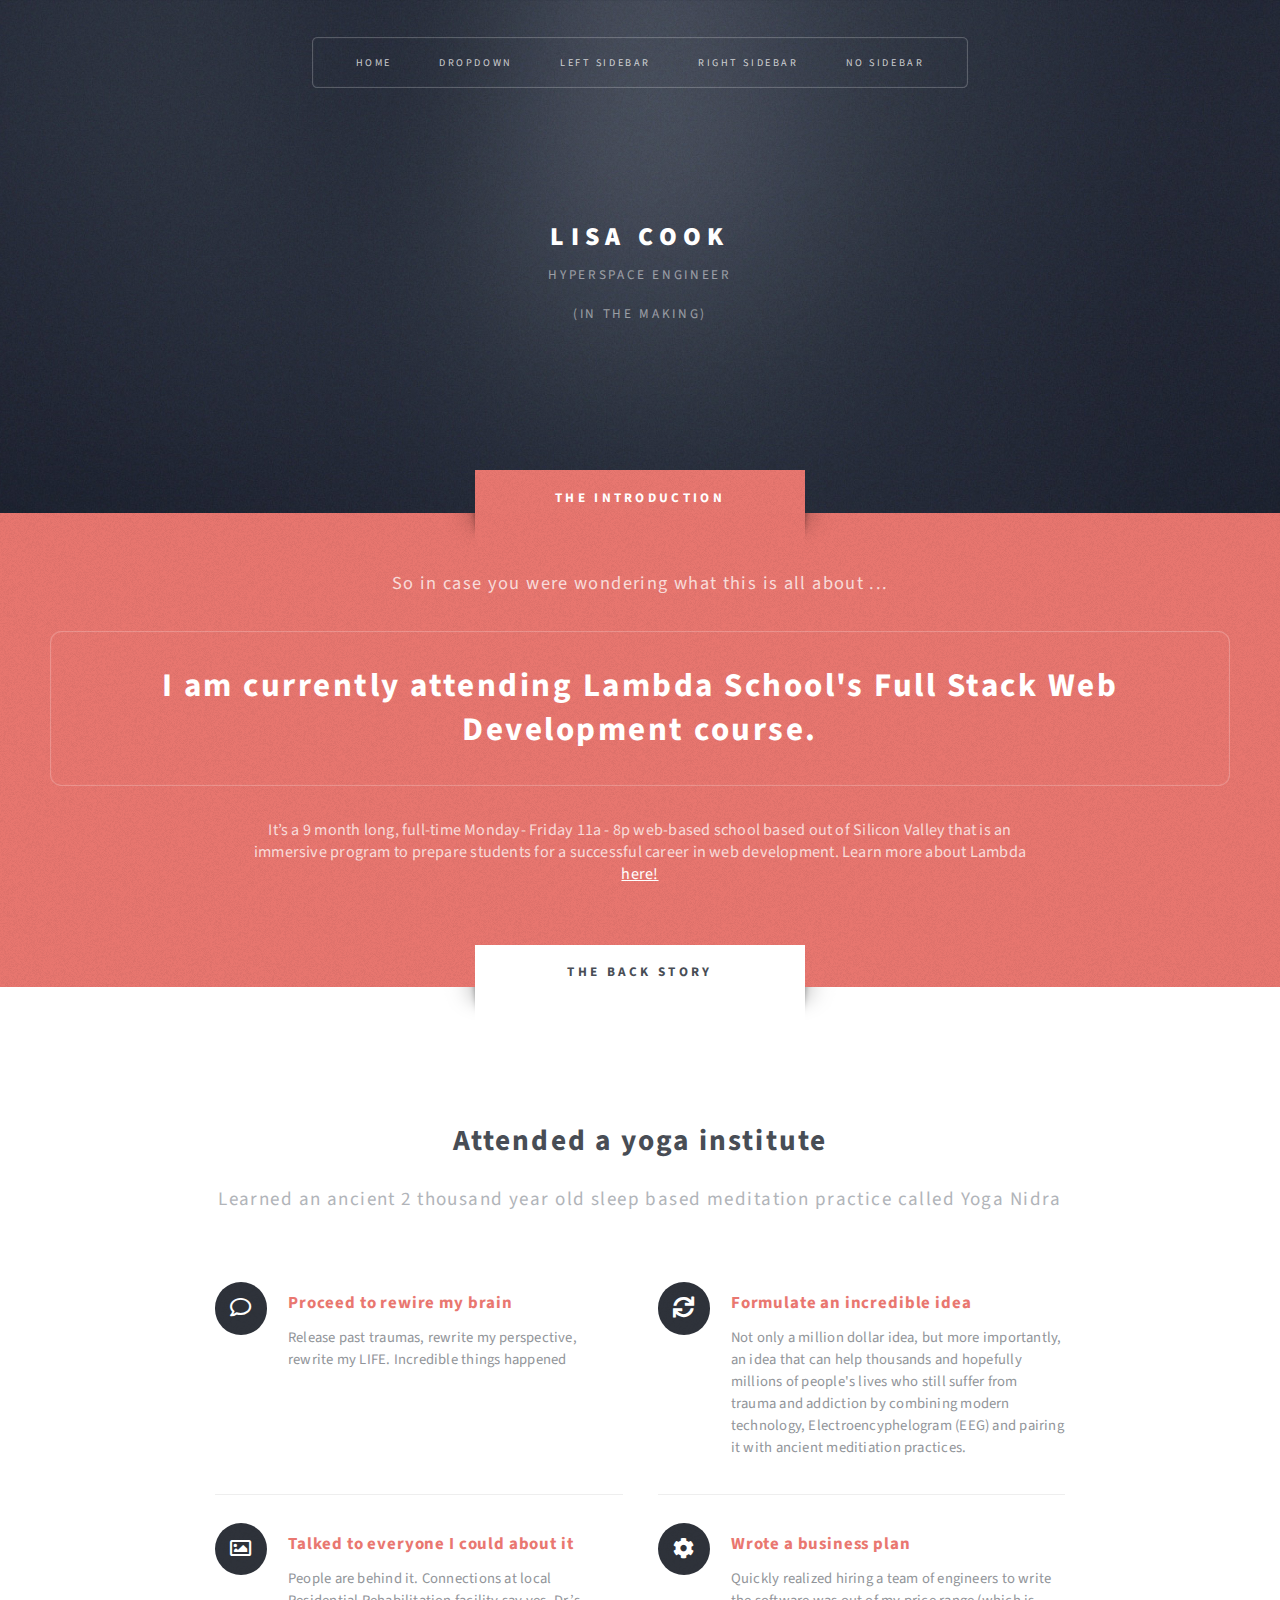
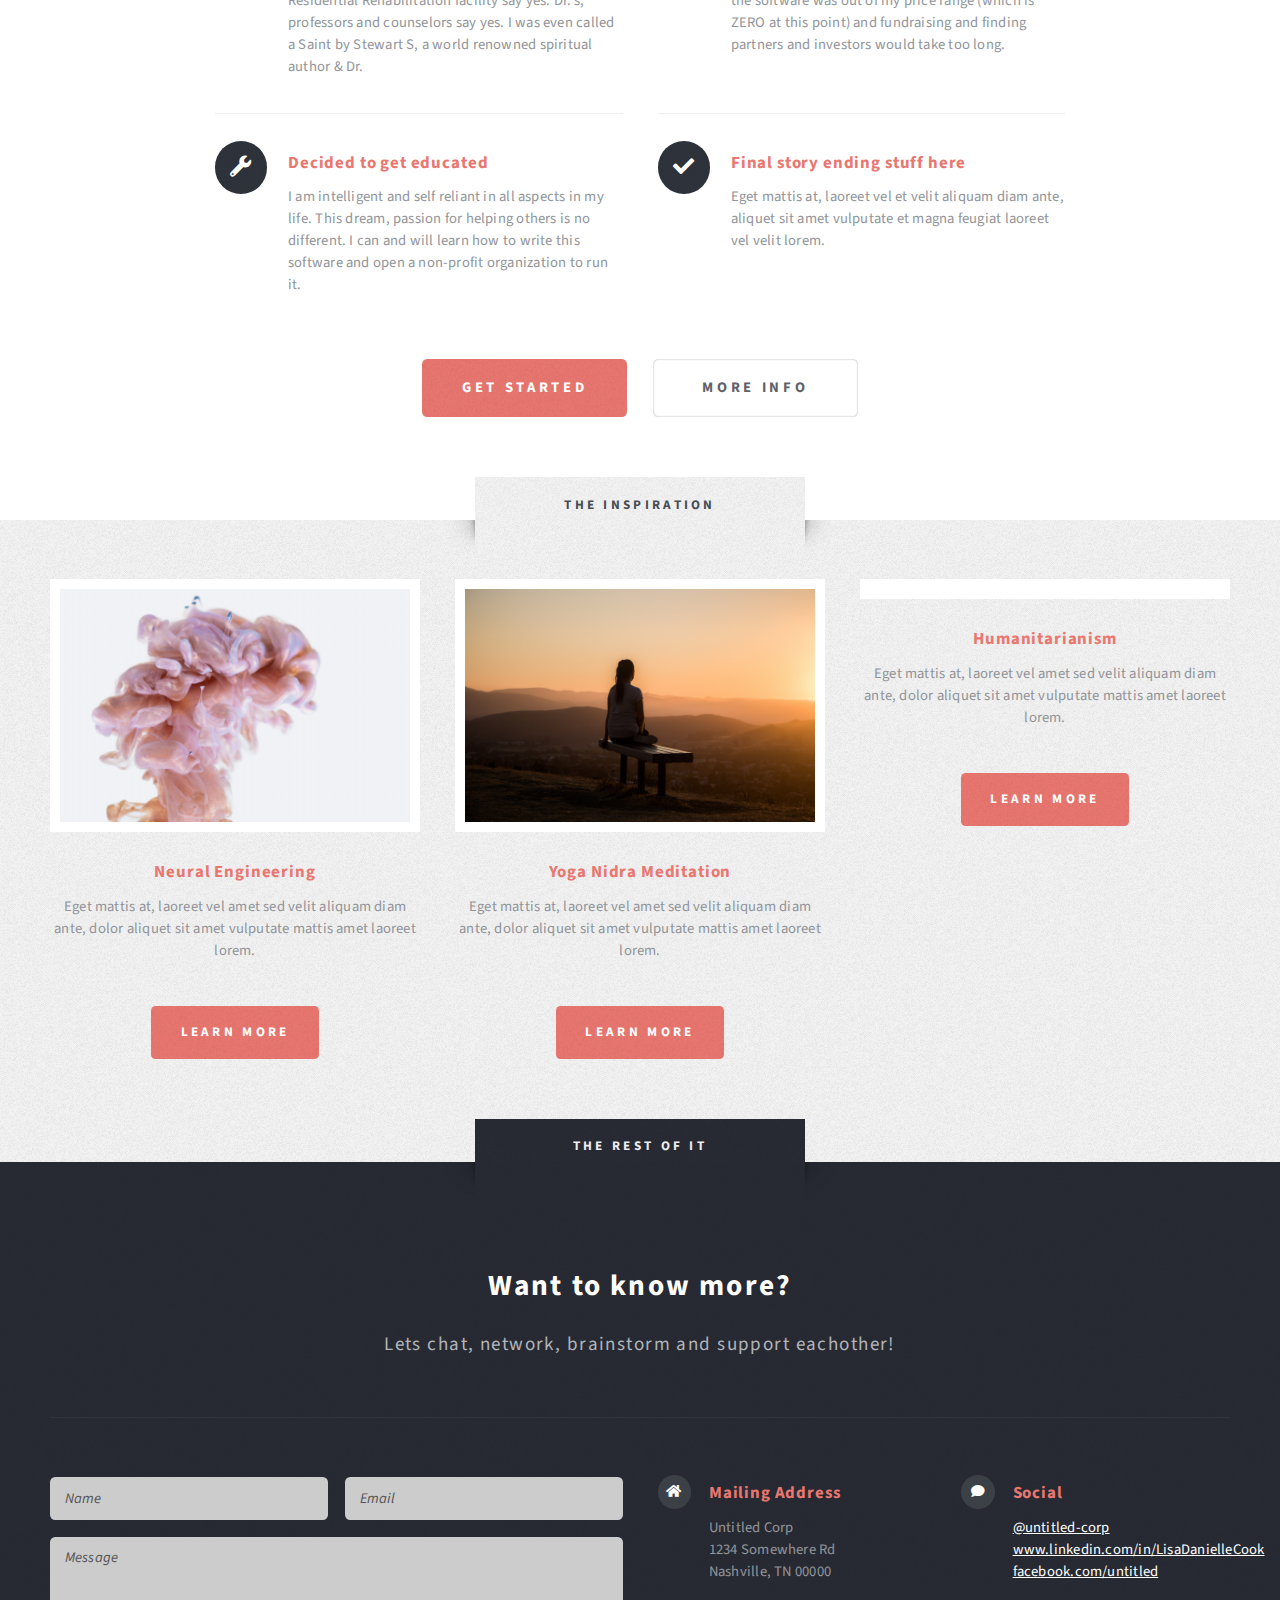
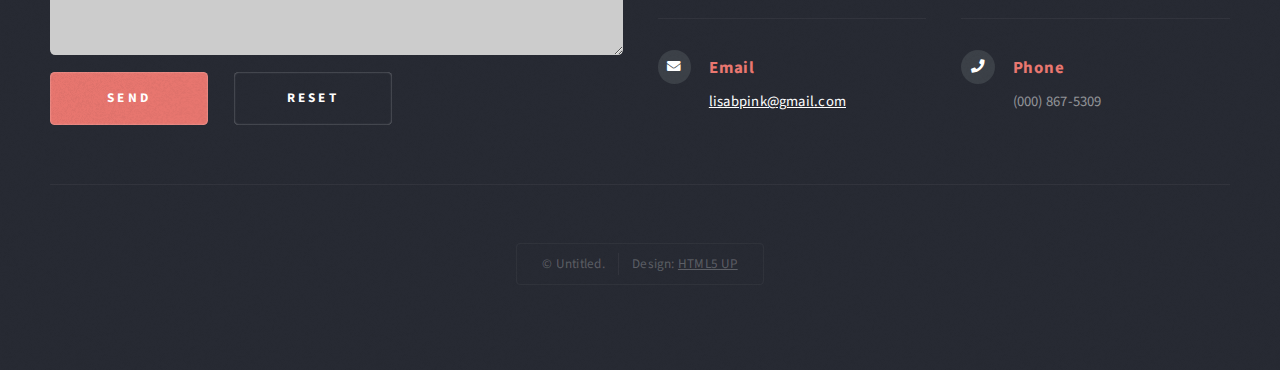
==== commit cabe509f: "Added Personal Content Text Lisa Cook" ====
--- a/LisaCookPortfolioWebsite/index.html
+++ b/LisaCookPortfolioWebsite/index.html
@@ -6,7 +6,7 @@
 -->
 <html>
 	<head>
-		<title>Escape Velocity by HTML5 UP</title>
+		<title>Lisa Cook</title>
 		<meta charset="utf-8" />
 		<meta name="viewport" content="width=device-width, initial-scale=1, user-scalable=no" />
 		<link rel="stylesheet" href="assets/css/main.css" />
@@ -19,8 +19,9 @@
 
 					<!-- Logo -->
 						<div id="logo">
-							<h1><a href="index.html">Escape Velocity</a></h1>
-							<p>A free responsive site template by HTML5 UP</p>
+							<h1><a href="index.html">Lisa Cook</a></h1>
+							<p>Hyperspace Engineer </p>
+							<p>(In the making)</p>
 						</div>
 
 					<!-- Nav -->
@@ -60,69 +61,69 @@
 					<div class="container">
 						<p class="style1">So in case you were wondering what this is all about ...</p>
 						<p class="style2">
-							Escape Velocity is a free responsive<br class="mobile-hide" />
-							site template by <a href="http://html5up.net" class="nobr">HTML5 UP</a>
+							I am currently attending Lambda School's Full Stack Web Development course.</a>
 						</p>
-						<p class="style3">It's <strong>responsive</strong>, built on <strong>HTML5</strong> and <strong>CSS3</strong>, and released for
-						free under the <a href="http://html5up.net/license">Creative Commons Attribution 3.0 license</a>, so use it for any of
-						your personal or commercial projects &ndash; just be sure to credit us!</p>
-						<ul class="actions">
-							<li><a href="#" class="button style3 large">Proceed</a></li>
-						</ul>
+						<p class="style3">It’s a 9 month long, full-time Monday- Friday 11a - 8p web-based school based out of Silicon Valley that is an immersive program to prepare students for a successful career in web development. Learn more about Lambda 
+							 <a href="https://lambdaschool.com/">here!</a>
+							</p>
+						
 					</div>
 				</section>
 
 			<!-- Main -->
 				<section id="main" class="wrapper style2">
-					<div class="title">The Details</div>
+					<div class="title">The Back story</div>
 					<div class="container">
 
 						<!-- Image -->
 							<a href="#" class="image featured">
-								<img src="images/pic01.jpg" alt="" />
+								<img src="images/ocean.jpg" alt="" />
 							</a>
 
 						<!-- Features -->
 							<section id="features">
 								<header class="style1">
-									<h2>Dolor consequat feugiat amet veroeros</h2>
-									<p>Feugiat dolor nullam orci pretium phasellus justo</p>
+									<h2>Attended a yoga institute </h2>
+									<p>Learned an ancient 2 thousand year old sleep based meditation practice called Yoga Nidra</p>
 								</header>
 								<div class="feature-list">
 									<div class="row">
-										<div class="col-6 col-12-medium">
-											<section>
-												<h3 class="icon fa-comment">Mattis velit diam vulputate</h3>
-												<p>Eget mattis at, laoreet vel et velit aliquam diam ante, aliquet sit amet vulputate et magna feugiat laoreet vel velit lorem.</p>
-											</section>
-										</div>
-										<div class="col-6 col-12-medium">
-											<section>
-												<h3 class="icon solid fa-sync">Lorem ipsum dolor sit veroeros</h3>
-												<p>Eget mattis at, laoreet vel et velit aliquam diam ante, aliquet sit amet vulputate et magna feugiat laoreet vel velit lorem.</p>
-											</section>
-										</div>
-										<div class="col-6 col-12-medium">
-											<section>
-												<h3 class="icon fa-image">Pretium phasellus justo lorem</h3>
-												<p>Eget mattis at, laoreet vel et velit aliquam diam ante, aliquet sit amet vulputate et magna feugiat laoreet vel velit lorem.</p>
-											</section>
-										</div>
-										<div class="col-6 col-12-medium">
-											<section>
-												<h3 class="icon solid fa-cog">Tempus sed pretium orci</h3>
-												<p>Eget mattis at, laoreet vel et velit aliquam diam ante, aliquet sit amet vulputate et magna feugiat laoreet vel velit lorem.</p>
-											</section>
-										</div>
-										<div class="col-6 col-12-medium">
-											<section>
-												<h3 class="icon solid fa-wrench">Aliquam consequat et feugiat</h3>
-												<p>Eget mattis at, laoreet vel et velit aliquam diam ante, aliquet sit amet vulputate et magna feugiat laoreet vel velit lorem.</p>
-											</section>
-										</div>
-										<div class="col-6 col-12-medium">
-											<section>
-												<h3 class="icon solid fa-check">Dolore laoreet aliquam mattis</h3>
+										<div class="col-6 col-12-medium"> 
+											<section>
+												<h3 class="icon fa-comment">Proceed to rewire my brain</h3>
+												<p>Release past traumas, rewrite my perspective, rewrite my LIFE. Incredible things happened </p>
+											</section>
+										</div>
+										<div class="col-6 col-12-medium">
+											<section>
+												<h3 class="icon solid fa-sync">Formulate an incredible idea</h3>
+												<p>Not only a million dollar idea, but more importantly, an idea that can help thousands and hopefully millions of people's lives who still suffer from trauma and addiction by combining modern technology, Electroencyphelogram (EEG) and pairing it with ancient meditiation practices. 
+												</p>
+											</section>
+										</div>
+										<div class="col-6 col-12-medium">
+											<section>
+												<h3 class="icon fa-image">Talked to everyone I could about it</h3>
+												<p>People are behind it. Connections at local Residential Rehabilitation facility say yes. Dr.’s, professors and counselors say yes. I was even called a Saint by Stewart S, a world renowned spiritual author & Dr. 
+												</p>
+											</section>
+										</div>
+										<div class="col-6 col-12-medium">
+											<section>
+												<h3 class="icon solid fa-cog">Wrote a business plan</h3>
+												<p>Quickly realized hiring a team of engineers to write the software was out of my price range (which is ZERO at this point) and fundraising and finding partners and investors would take too long.
+												</p>
+											</section>
+										</div>
+										<div class="col-6 col-12-medium">
+											<section>
+												<h3 class="icon solid fa-wrench">Decided to get educated</h3>
+												<p> I am intelligent and self reliant in all aspects in my life. This dream, passion for helping others is no different. I can and will learn how to write this software and open a non-profit organization to run it.</p>
+											</section>
+										</div>
+										<div class="col-6 col-12-medium">
+											<section>
+												<h3 class="icon solid fa-check">Final story ending stuff here</h3>
 												<p>Eget mattis at, laoreet vel et velit aliquam diam ante, aliquet sit amet vulputate et magna feugiat laoreet vel velit lorem.</p>
 											</section>
 										</div>
@@ -139,36 +140,36 @@
 
 			<!-- Highlights -->
 				<section id="highlights" class="wrapper style3">
-					<div class="title">The Endorsements</div>
+					<div class="title">The Inspiration</div>
 					<div class="container">
 						<div class="row aln-center">
 							<div class="col-4 col-12-medium">
 								<section class="highlight">
-									<a href="#" class="image featured"><img src="images/pic02.jpg" alt="" /></a>
-									<h3><a href="#">Aliquam diam consequat</a></h3>
+									<a href="#" class="image featured"><img src="images/brain.jpg" alt="" /></a>
+									<h3><a href="#">Neural Engineering</a></h3>
 									<p>Eget mattis at, laoreet vel amet sed velit aliquam diam ante, dolor aliquet sit amet vulputate mattis amet laoreet lorem.</p>
 									<ul class="actions">
-										<li><a href="#" class="button style1">Learn More</a></li>
+										<li><a href="https://en.wikipedia.org/wiki/Neural_engineering" class="button style1">Learn More</a></li>
 									</ul>
 								</section>
 							</div>
 							<div class="col-4 col-12-medium">
 								<section class="highlight">
-									<a href="#" class="image featured"><img src="images/pic03.jpg" alt="" /></a>
-									<h3><a href="#">Nisl adipiscing sed lorem</a></h3>
+									<a href="#" class="image featured"><img src="images/meditate.jpg" alt="" /></a>
+									<h3><a href="#">Yoga Nidra Meditation</a></h3>
 									<p>Eget mattis at, laoreet vel amet sed velit aliquam diam ante, dolor aliquet sit amet vulputate mattis amet laoreet lorem.</p>
 									<ul class="actions">
-										<li><a href="#" class="button style1">Learn More</a></li>
+										<li><a href="https://amrityoga.org/yoga-nidra/" class="button style1">Learn More</a></li>
 									</ul>
 								</section>
 							</div>
 							<div class="col-4 col-12-medium">
 								<section class="highlight">
-									<a href="#" class="image featured"><img src="images/pic04.jpg" alt="" /></a>
-									<h3><a href="#">Mattis tempus lorem</a></h3>
+									<a href="#" class="image featured"><img src="images/heart.jpg" alt="" /></a>
+									<h3><a href="#">Humanitarianism</a></h3>
 									<p>Eget mattis at, laoreet vel amet sed velit aliquam diam ante, dolor aliquet sit amet vulputate mattis amet laoreet lorem.</p>
 									<ul class="actions">
-										<li><a href="#" class="button style1">Learn More</a></li>
+										<li><a href="https://en.wikipedia.org/wiki/Humanitarianism" class="button style1">Learn More</a></li>
 									</ul>
 								</section>
 							</div>
@@ -181,10 +182,9 @@
 					<div class="title">The Rest Of It</div>
 					<div class="container">
 						<header class="style1">
-							<h2>Ipsum sapien elementum portitor?</h2>
+							<h2>Want to know more?</h2>
 							<p>
-								Sed turpis tortor, tincidunt sed ornare in metus porttitor mollis nunc in aliquet.<br />
-								Nam pharetra laoreet imperdiet volutpat etiam feugiat.
+								Lets chat, network, brainstorm and support eachother!
 							</p>
 						</header>
 						<div class="row">
@@ -234,7 +234,7 @@
 													<h3 class="icon solid fa-comment">Social</h3>
 													<p>
 														<a href="#">@untitled-corp</a><br />
-														<a href="#">linkedin.com/untitled</a><br />
+														<a href="#">www.linkedin.com/in/LisaDanielleCook</a><br />
 														<a href="#">facebook.com/untitled</a>
 													</p>
 												</section>
@@ -243,7 +243,7 @@
 												<section>
 													<h3 class="icon solid fa-envelope">Email</h3>
 													<p>
-														<a href="#">info@untitled.tld</a>
+														<a href="#">lisabpink@gmail.com</a>
 													</p>
 												</section>
 											</div>
@@ -251,7 +251,7 @@
 												<section>
 													<h3 class="icon solid fa-phone">Phone</h3>
 													<p>
-														(000) 555-0000
+														(000) 867-5309
 													</p>
 												</section>
 											</div>
--- a/LisaCookPortfolioWebsite/assets/css/main.css
+++ b/LisaCookPortfolioWebsite/assets/css/main.css
@@ -72,7 +72,7 @@
 	appearance: none;
 }
 
-/* Basic */
+/* Basic  */
 
 	@-ms-viewport {
 		width: device-width;
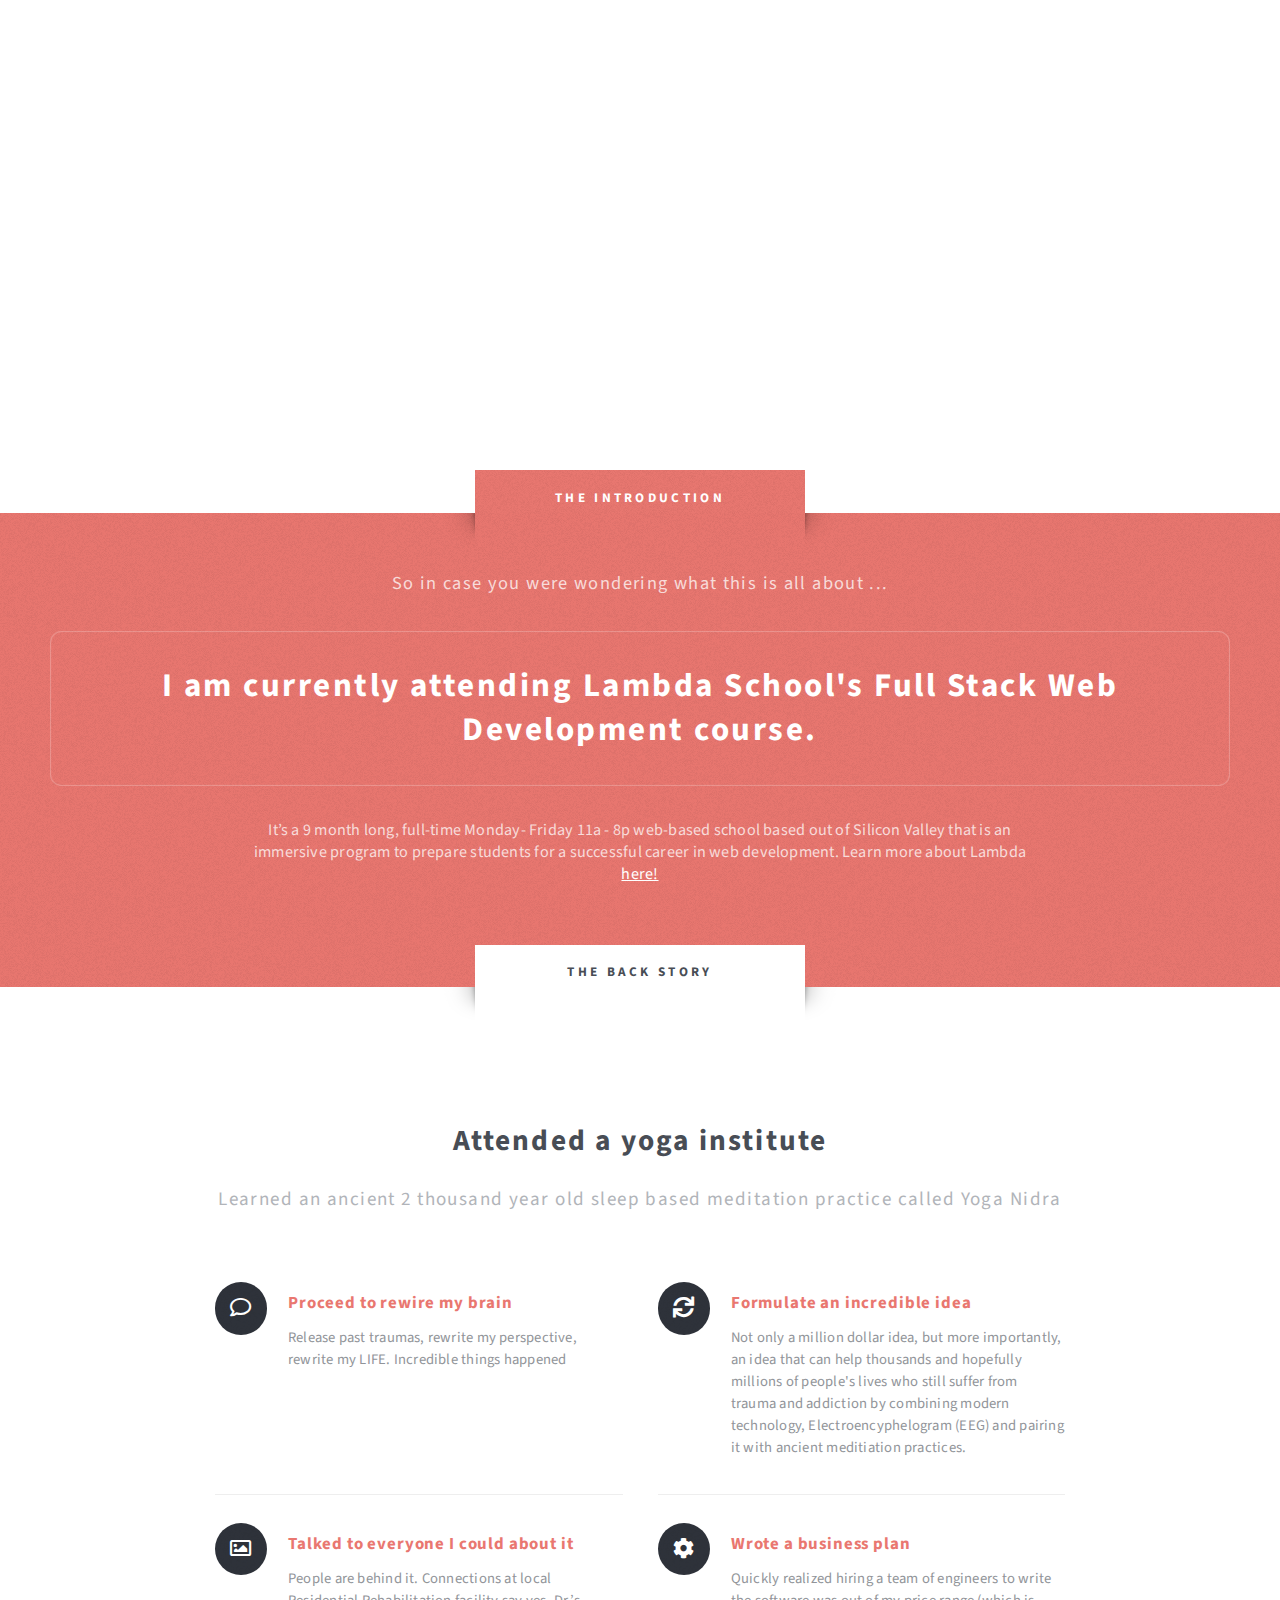
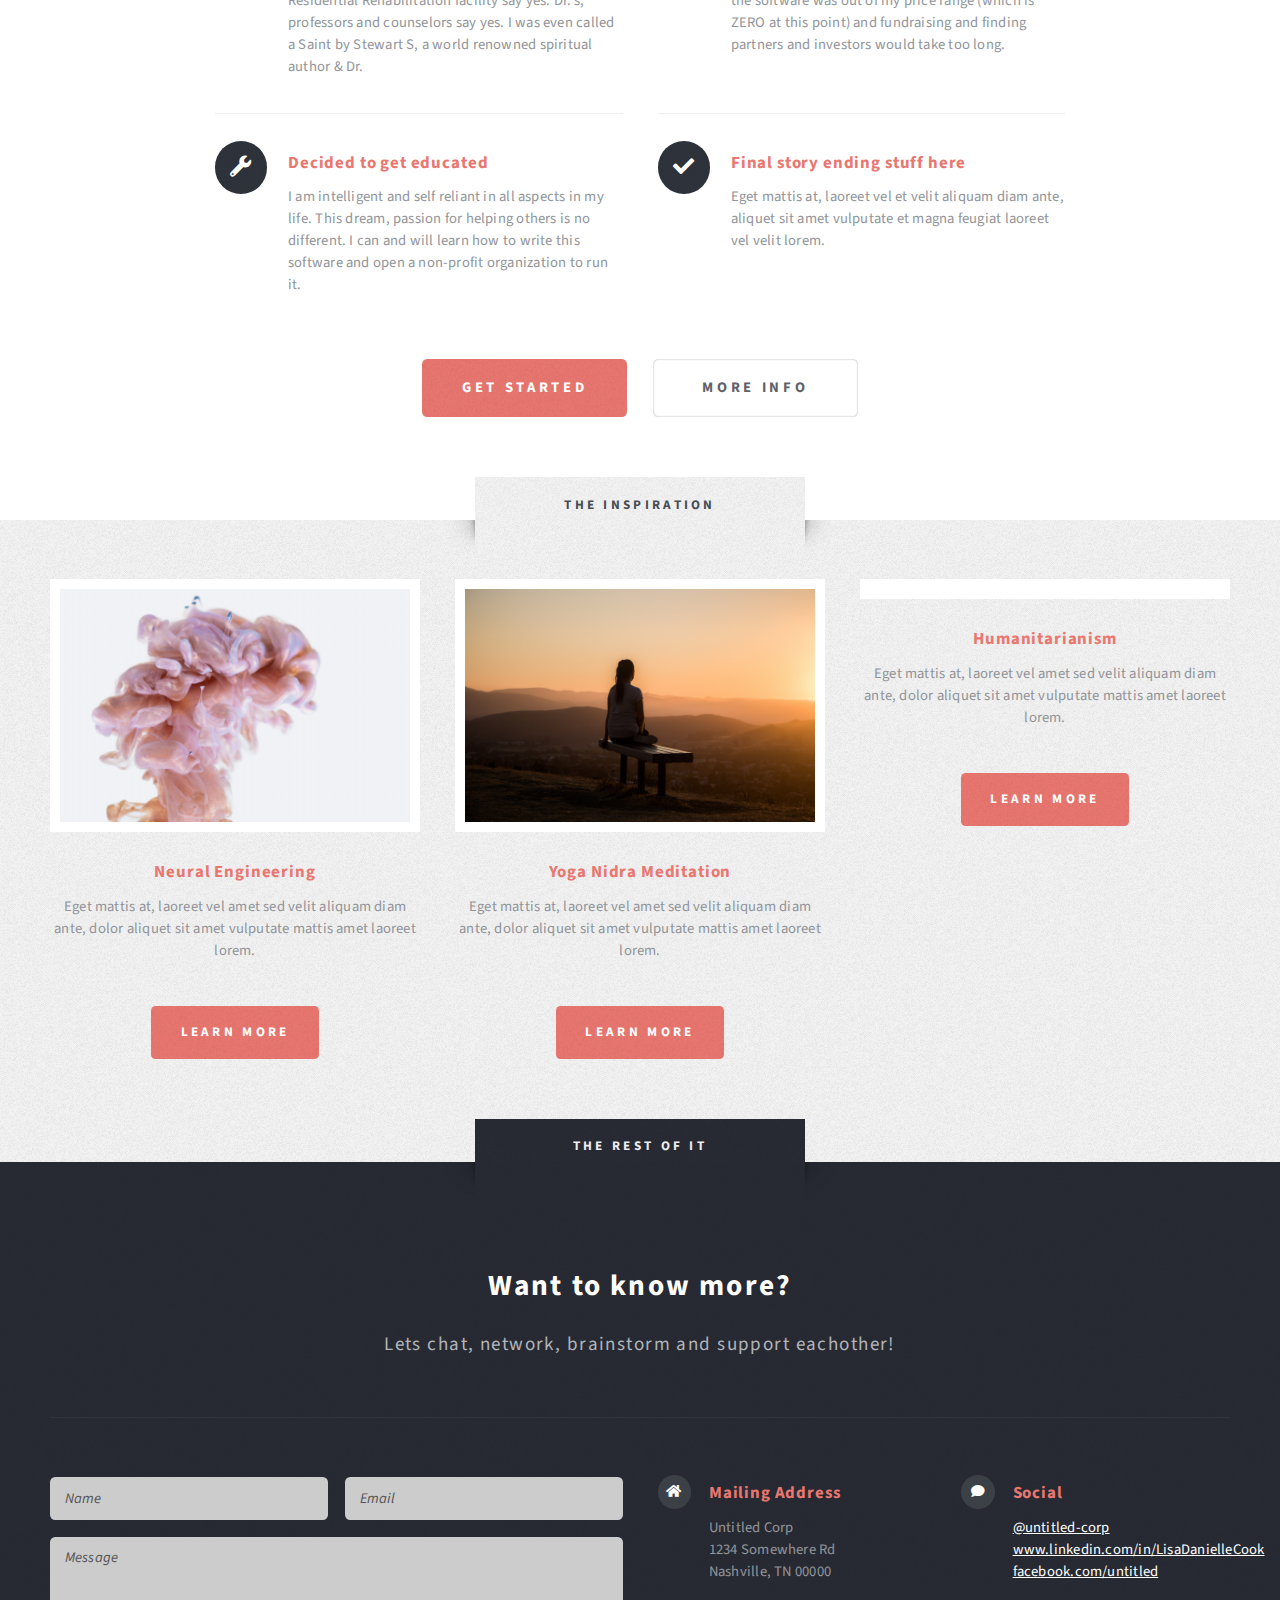
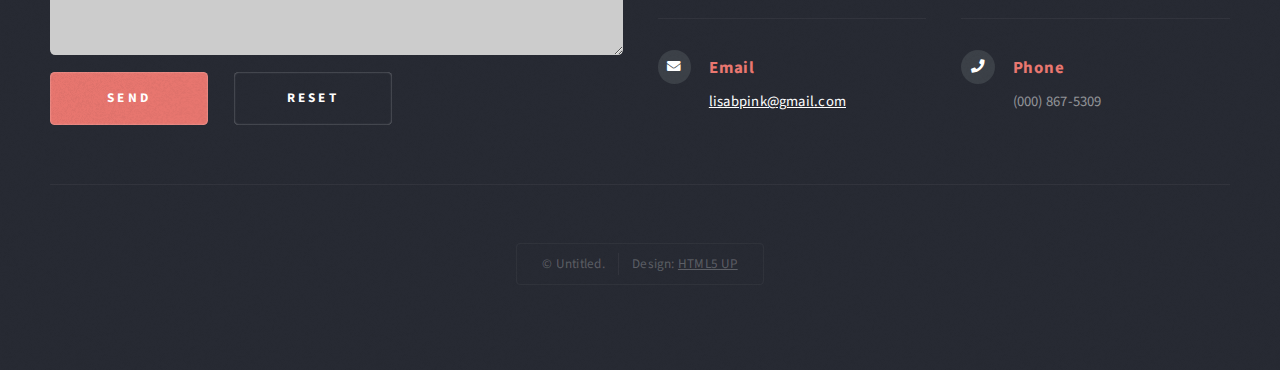
==== commit f42423c3: "Added Moon Header Image and other stuffs" ====
--- a/LisaCookPortfolioWebsite/index.html
+++ b/LisaCookPortfolioWebsite/index.html
@@ -16,7 +16,7 @@
 
 			<!-- Header -->
 				<section id="header" class="wrapper">
-
+					
 					<!-- Logo -->
 						<div id="logo">
 							<h1><a href="index.html">Lisa Cook</a></h1>
@@ -29,27 +29,26 @@
 							<ul>
 								<li class="current"><a href="index.html">Home</a></li>
 								<li>
-									<a href="#">Dropdown</a>
+									<a href="#">About Me</a>
 									<ul>
-										<li><a href="#">Lorem ipsum</a></li>
-										<li><a href="#">Magna veroeros</a></li>
-										<li><a href="#">Etiam nisl</a></li>
+										<li><a href="#">Interest</a></li>
+										<li><a href="#">History</a></li>
+										<li><a href="#">Geographical</a></li>
 										<li>
-											<a href="#">Sed consequat</a>
+											<a href="#">Favorite Colors</a>
 											<ul>
-												<li><a href="#">Lorem dolor</a></li>
-												<li><a href="#">Amet consequat</a></li>
-												<li><a href="#">Magna phasellus</a></li>
-												<li><a href="#">Etiam nisl</a></li>
-												<li><a href="#">Sed feugiat</a></li>
+												<li><a href="#">Pink</a></li>
+												<li><a href="#">Glitter</a></li>
+												<li><a href="#">Chartrusse</a></li>
+												<li><a href="#">Teal</a></li>
+												<li><a href="#">Clear</a></li>
 											</ul>
 										</li>
-										<li><a href="#">Nisl tempus</a></li>
+										<li><a href="#">My Cat</a></li>
 									</ul>
 								</li>
-								<li><a href="left-sidebar.html">Left Sidebar</a></li>
-								<li><a href="right-sidebar.html">Right Sidebar</a></li>
-								<li><a href="no-sidebar.html">No Sidebar</a></li>
+								
+								<li><a href="no-sidebar.html">My Work</a></li>
 							</ul>
 						</nav>
 
--- a/LisaCookPortfolioWebsite/assets/css/main.css
+++ b/LisaCookPortfolioWebsite/assets/css/main.css
@@ -2061,7 +2061,7 @@
 		justify-content: center;
 		position: relative;
 		height: 24em;
-		background: url("../../images/banner.jpg") center center;
+		background: url("../../images/moon.jpg") center center ;
 		background-size: cover;
 		padding: 0;
 	}
@@ -2073,7 +2073,7 @@
 			left: 0;
 			width: 100%;
 			height: 100%;
-			background: url("images/overlay.png");
+			
 		}
 
 		.homepage #header {
@@ -2098,8 +2098,8 @@
 		}
 
 		#logo p {
-			color: #eee;
-			color: rgba(255, 255, 255, 0.5);
+			color:white;
+			
 			text-transform: uppercase;
 			margin: 1.25em 0 0 0;
 			display: block;
